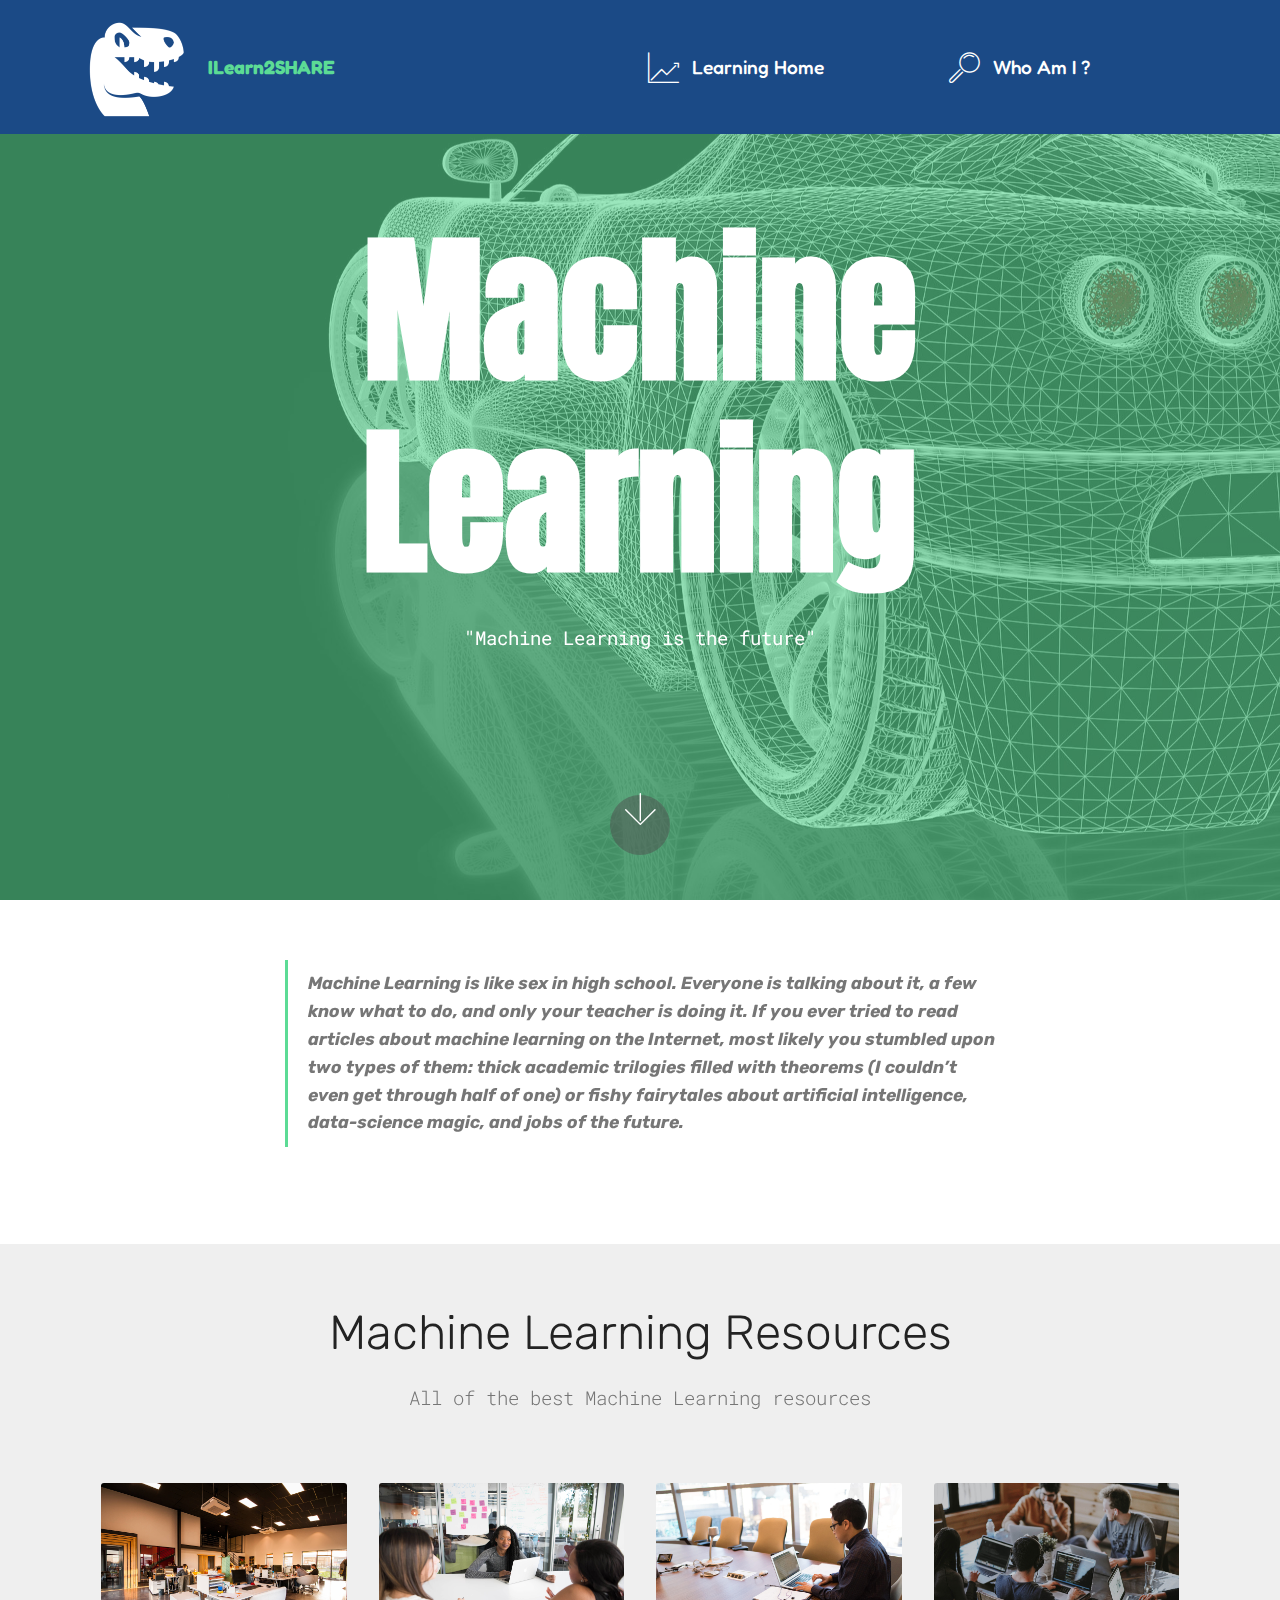
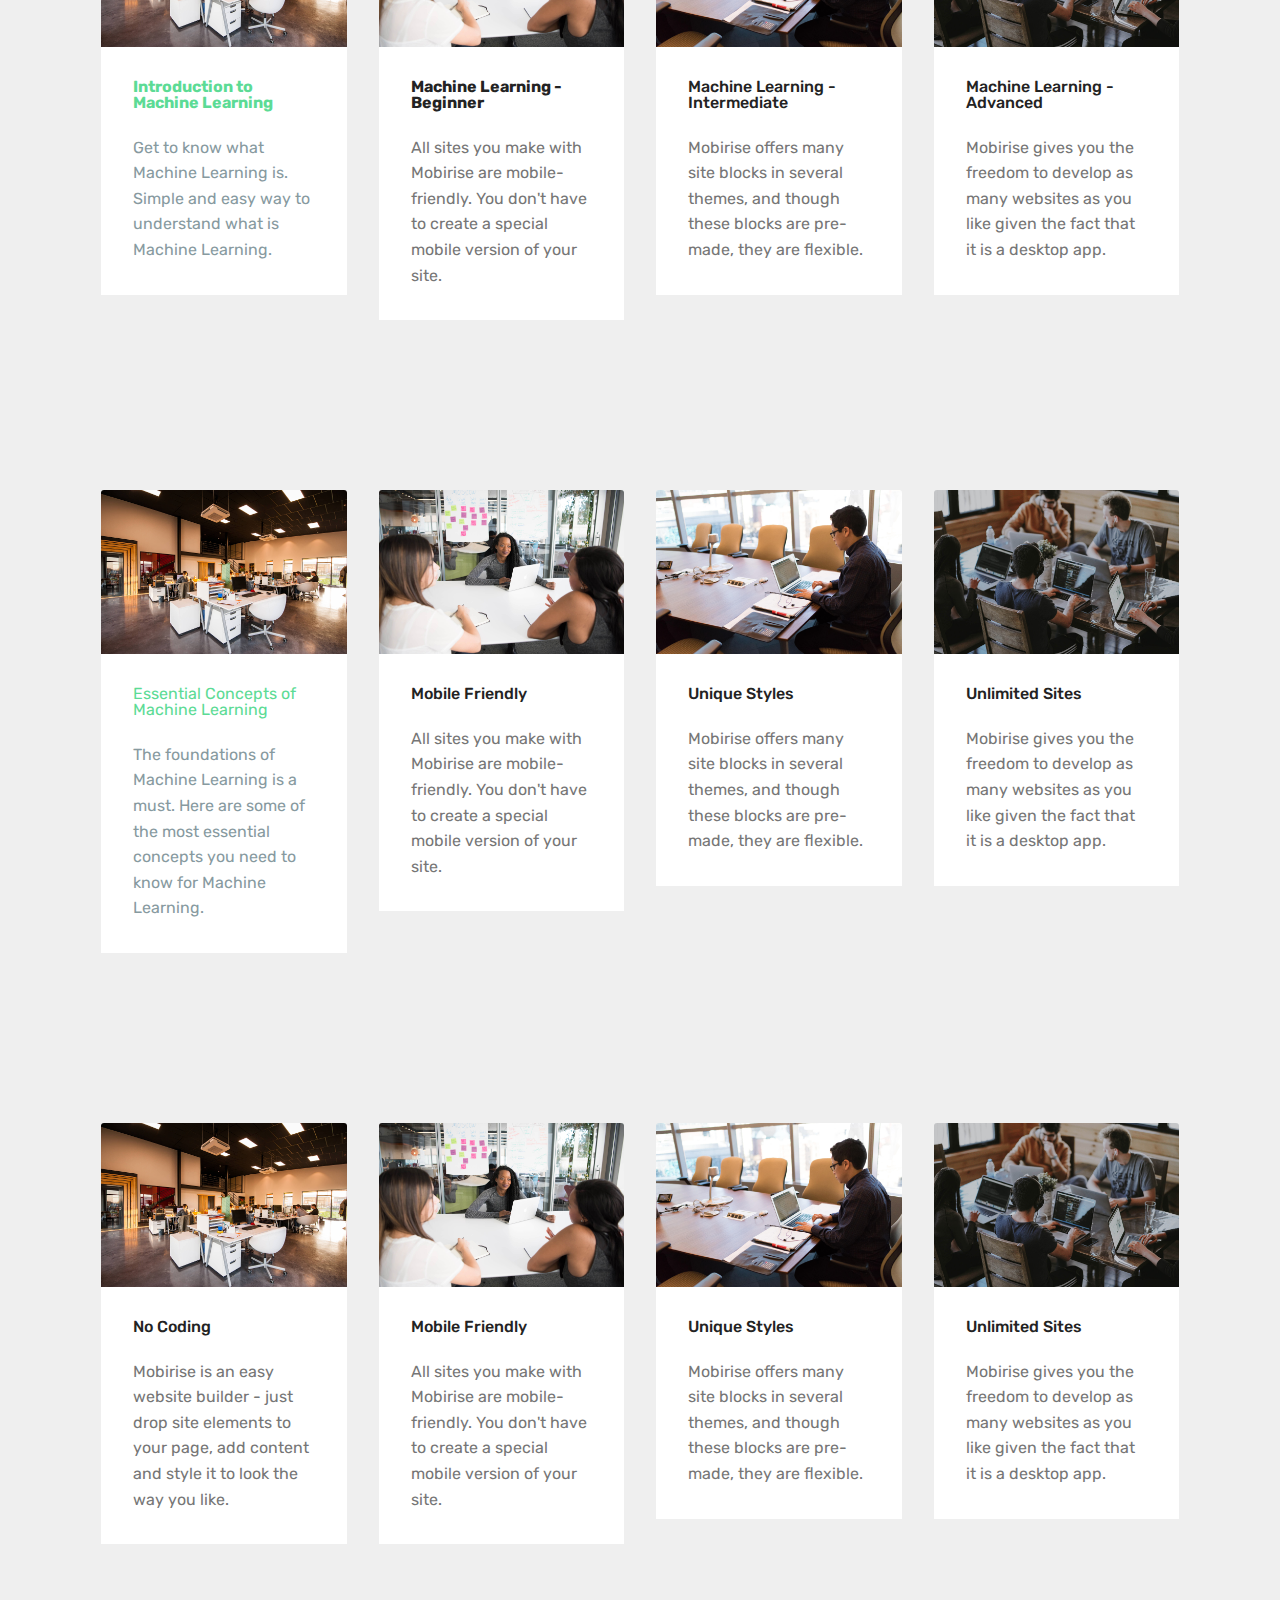
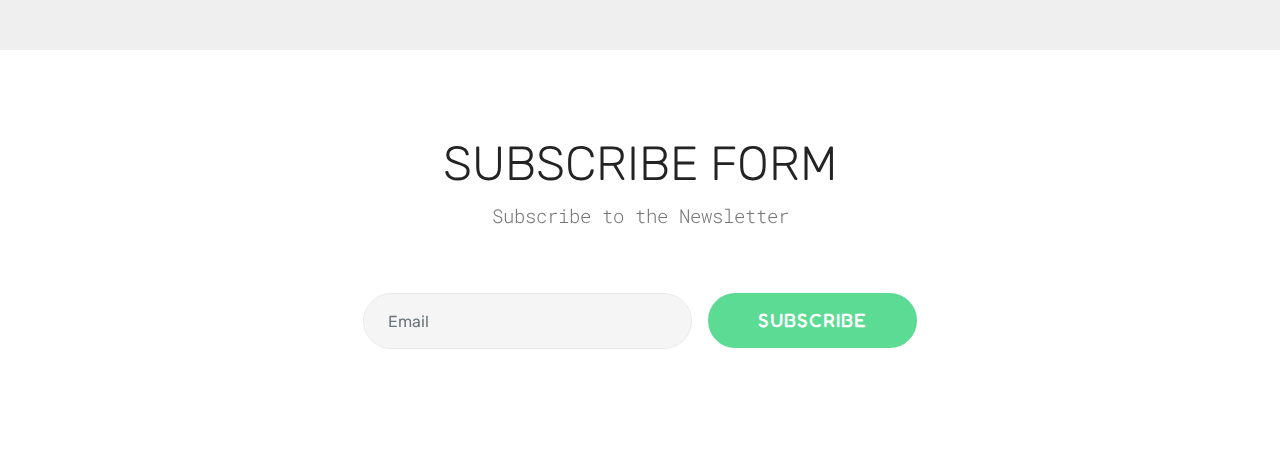
==== page1.html @ e1e3f74f "create github pages" ====
<!DOCTYPE html>
<html  >
<head>
  <!-- Site made with Mobirise Website Builder v4.10.7, https://mobirise.com -->
  <meta charset="UTF-8">
  <meta http-equiv="X-UA-Compatible" content="IE=edge">
  <meta name="generator" content="Mobirise v4.10.7, mobirise.com">
  <meta name="viewport" content="width=device-width, initial-scale=1, minimum-scale=1">
  <link rel="shortcut icon" href="assets/images/icons8-dinosaur-480-236x236.png" type="image/x-icon">
  <meta name="description" content="Site Creator Description">
  
  <title>Machine Learning</title>
  <link rel="stylesheet" href="assets/web/assets/mobirise-icons/mobirise-icons.css">
  <link rel="stylesheet" href="assets/tether/tether.min.css">
  <link rel="stylesheet" href="assets/bootstrap/css/bootstrap.min.css">
  <link rel="stylesheet" href="assets/bootstrap/css/bootstrap-grid.min.css">
  <link rel="stylesheet" href="assets/bootstrap/css/bootstrap-reboot.min.css">
  <link rel="stylesheet" href="assets/dropdown/css/style.css">
  <link rel="stylesheet" href="assets/theme/css/style.css">
  <link rel="stylesheet" href="assets/mobirise/css/mbr-additional.css" type="text/css">
  
  
  
</head>
<body>
  <section class="menu cid-qTkzRZLJNu" once="menu" id="menu1-3">

    

    <nav class="navbar navbar-expand beta-menu navbar-dropdown align-items-center navbar-fixed-top navbar-toggleable-sm">
        <button class="navbar-toggler navbar-toggler-right" type="button" data-toggle="collapse" data-target="#navbarSupportedContent" aria-controls="navbarSupportedContent" aria-expanded="false" aria-label="Toggle navigation">
            <div class="hamburger">
                <span></span>
                <span></span>
                <span></span>
                <span></span>
            </div>
        </button>
        <div class="menu-logo">
            <div class="navbar-brand">
                <span class="navbar-logo">
                    <a href="index.html">
                         <img src="assets/images/icons8-dinosaur-480-236x236.png" alt="Mobirise" title="" style="height: 7.4rem;">
                    </a>
                </span>
                <span class="navbar-caption-wrap"><a class="navbar-caption text-primary display-4" href="index.html">ILearn2SHARE</a></span>
            </div>
        </div>
        <div class="collapse navbar-collapse" id="navbarSupportedContent">
            <ul class="navbar-nav nav-dropdown nav-right" data-app-modern-menu="true"><li class="nav-item">
                    <a class="nav-link link text-white display-4" href="index.html"><span class="mbri-growing-chart mbr-iconfont mbr-iconfont-btn"></span>Learning Home &nbsp; &nbsp; &nbsp; &nbsp; &nbsp; &nbsp; &nbsp; &nbsp; &nbsp; &nbsp;&nbsp;</a>
                </li>
                <li class="nav-item">
                    <a class="nav-link link text-white display-4" href="https://mobirise.com">
                        <span class="mbri-search mbr-iconfont mbr-iconfont-btn"></span>Who Am I ? &nbsp; &nbsp; &nbsp; &nbsp; &nbsp; &nbsp; &nbsp; &nbsp; &nbsp; &nbsp;</a>
                </li></ul>
            
        </div>
    </nav>
</section>

<section class="engine"><a href="https://mobirise.info/e">make a website</a></section><section class="header6 cid-rAfg7QFjCv mbr-fullscreen mbr-parallax-background" id="header6-5">

    

    <div class="mbr-overlay" style="opacity: 0.6; background-color: rgb(92, 219, 149);">
    </div>

    <div class="container">
        <div class="row justify-content-md-center">
            <div class="mbr-white col-md-10">
                <h1 class="mbr-section-title align-center mbr-bold pb-3 mbr-fonts-style display-1">
                    Machine Learning</h1>
                <p class="mbr-text align-center pb-3 mbr-fonts-style display-5">
                    "Machine Learning is the future"
                </p>
                
            </div>
        </div>
    </div>

    <div class="mbr-arrow hidden-sm-down" aria-hidden="true">
        <a href="#next">
            <i class="mbri-down mbr-iconfont"></i>
        </a>
    </div>
</section>

<section class="mbr-section article content1 cid-rAlTdXPksQ" id="content2-1w">

     

    <div class="container">
        <div class="media-container-row">
            <div class="mbr-text col-12 col-md-8 mbr-fonts-style display-7">
                <blockquote><strong>Machine Learning is like sex in high school. Everyone is talking about it, a few know what to do, and only your teacher is doing it. If you ever tried to read articles about machine learning on the Internet, most likely you stumbled upon two types of them: thick academic trilogies filled with theorems (I couldn’t even get through half of one) or fishy fairytales about artificial intelligence, data-science magic, and jobs of the future.</strong></blockquote>
            </div>
        </div>
    </div>
</section>

<section class="features18 popup-btn-cards cid-rAfgHgIRNZ" id="features18-6">

    

    
    <div class="container">
        <h2 class="mbr-section-title pb-3 align-center mbr-fonts-style display-2">Machine Learning Resources</h2>
        <h3 class="mbr-section-subtitle display-5 align-center mbr-fonts-style mbr-light">All of the best Machine Learning resources</h3>
        <div class="media-container-row pt-5 ">
            <div class="card p-3 col-12 col-md-6 col-lg-3">
                <div class="card-wrapper ">
                    <div class="card-img">
                        <div class="mbr-overlay"></div>
                        <div class="mbr-section-btn text-center"><a href="https://vas3k.com/blog/machine_learning/" class="btn btn-primary display-4">Learn More</a></div>
                        <img src="assets/images/background1.jpg" alt="Mobirise">
                    </div>
                    <div class="card-box">
                        <h4 class="card-title mbr-fonts-style display-7"><a href="https://vas3k.com/blog/machine_learning/" target="_blank"><strong>
                            Introduction to Machine Learning</strong></a></h4>
                        <p class="mbr-text mbr-fonts-style align-left display-7"><a href="https://vas3k.com/blog/machine_learning/" target="_blank" class="text-warning">
                            Get to know what Machine Learning is.</a><br><a href="https://vas3k.com/blog/machine_learning/" target="_blank" class="text-warning">Simple and easy way to understand what is Machine Learning.</a></p>
                    </div>
                </div>
            </div>
            <div class="card p-3 col-12 col-md-6 col-lg-3">
                <div class="card-wrapper">
                    <div class="card-img">
                        <div class="mbr-overlay"></div>
                        <div class="mbr-section-btn text-center">
                            <a href="https://mobirise.co" class="btn btn-primary display-4">Learn More</a>
                        </div>
                        <img src="assets/images/background2.jpg" alt="Mobirise">
                    </div>
                    <div class="card-box">
                        <h4 class="card-title mbr-fonts-style display-7"><strong>
                            Machine Learning - Beginner</strong></h4>
                        <p class="mbr-text mbr-fonts-style display-7">
                           All sites you make with Mobirise are mobile-friendly. You don't have to create a special mobile version of your site.
                        </p>
                    </div>
                </div>
            </div>

            <div class="card p-3 col-12 col-md-6 col-lg-3">
                <div class="card-wrapper">
                    <div class="card-img">
                        <div class="mbr-overlay"></div>
                        <div class="mbr-section-btn text-center">
                            <a href="https://mobirise.co" class="btn btn-primary display-4">Learn More</a>
                        </div>
                        <img src="assets/images/background3.jpg" alt="Mobirise">
                    </div>
                    <div class="card-box">
                        <h4 class="card-title mbr-fonts-style display-7">Machine Learning - Intermediate</h4>
                        <p class="mbr-text mbr-fonts-style display-7">
                            Mobirise offers many site blocks in several themes, and though these blocks are pre-made, they are flexible.
                        </p>
                    </div>
                </div>
            </div>

            <div class="card p-3 col-12 col-md-6 col-lg-3">
                <div class="card-wrapper">
                    <div class="card-img">
                        <div class="mbr-overlay"></div>
                        <div class="mbr-section-btn text-center">
                            <a href="https://mobirise.co" class="btn btn-primary display-4">Learn More</a>
                        </div>
                        <img src="assets/images/background4.jpg" alt="Mobirise">
                    </div>
                    <div class="card-box">
                        <h4 class="card-title mbr-fonts-style display-7">Machine Learning - Advanced</h4>
                        <p class="mbr-text mbr-fonts-style display-7">
                           Mobirise gives you the freedom to develop as many websites as you like given the fact that it is a desktop app.
                        </p>
                    </div>
                </div>
            </div>
        </div>
    </div>
</section>

<section class="features18 popup-btn-cards cid-rAg0JonnfB" id="features18-c">

    

    
    <div class="container">
        
        
        <div class="media-container-row pt-5 ">
            <div class="card p-3 col-12 col-md-6 col-lg-3">
                <div class="card-wrapper ">
                    <div class="card-img">
                        <div class="mbr-overlay"></div>
                        <div class="mbr-section-btn text-center"><a href="https://medium.com/@logeshwarravichandran/essential-concepts-of-machine-learning-e785215471e4?sk=96b4a30fad66e7849faa12d3858c860c" class="btn btn-primary display-4">Learn More</a></div>
                        <img src="assets/images/background1.jpg" alt="Mobirise">
                    </div>
                    <div class="card-box">
                        <h4 class="card-title mbr-fonts-style display-7">
                            <a href="https://medium.com/@logeshwarravichandran/essential-concepts-of-machine-learning-e785215471e4?sk=96b4a30fad66e7849faa12d3858c860c">Essential Concepts of Machine Learning</a></h4>
                        <p class="mbr-text mbr-fonts-style align-left display-7"><a href="https://medium.com/@logeshwarravichandran/essential-concepts-of-machine-learning-e785215471e4?sk=96b4a30fad66e7849faa12d3858c860c" class="text-warning">
                            The foundations of Machine Learning is a must. Here are some of the most essential concepts you need to know for Machine Learning.
                        </a></p>
                    </div>
                </div>
            </div>
            <div class="card p-3 col-12 col-md-6 col-lg-3">
                <div class="card-wrapper">
                    <div class="card-img">
                        <div class="mbr-overlay"></div>
                        <div class="mbr-section-btn text-center">
                            <a href="https://mobirise.co" class="btn btn-primary display-4">Learn More</a>
                        </div>
                        <img src="assets/images/background2.jpg" alt="Mobirise">
                    </div>
                    <div class="card-box">
                        <h4 class="card-title mbr-fonts-style display-7">
                            Mobile Friendly
                        </h4>
                        <p class="mbr-text mbr-fonts-style display-7">
                           All sites you make with Mobirise are mobile-friendly. You don't have to create a special mobile version of your site.
                        </p>
                    </div>
                </div>
            </div>

            <div class="card p-3 col-12 col-md-6 col-lg-3">
                <div class="card-wrapper">
                    <div class="card-img">
                        <div class="mbr-overlay"></div>
                        <div class="mbr-section-btn text-center">
                            <a href="https://mobirise.co" class="btn btn-primary display-4">Learn More</a>
                        </div>
                        <img src="assets/images/background3.jpg" alt="Mobirise">
                    </div>
                    <div class="card-box">
                        <h4 class="card-title mbr-fonts-style display-7">
                            Unique Styles
                        </h4>
                        <p class="mbr-text mbr-fonts-style display-7">
                            Mobirise offers many site blocks in several themes, and though these blocks are pre-made, they are flexible.
                        </p>
                    </div>
                </div>
            </div>

            <div class="card p-3 col-12 col-md-6 col-lg-3">
                <div class="card-wrapper">
                    <div class="card-img">
                        <div class="mbr-overlay"></div>
                        <div class="mbr-section-btn text-center">
                            <a href="https://mobirise.co" class="btn btn-primary display-4">Learn More</a>
                        </div>
                        <img src="assets/images/background4.jpg" alt="Mobirise">
                    </div>
                    <div class="card-box">
                        <h4 class="card-title mbr-fonts-style display-7">
                            Unlimited Sites
                        </h4>
                        <p class="mbr-text mbr-fonts-style display-7">
                           Mobirise gives you the freedom to develop as many websites as you like given the fact that it is a desktop app.
                        </p>
                    </div>
                </div>
            </div>
        </div>
    </div>
</section>

<section class="features18 popup-btn-cards cid-rAg1diJ6Dw" id="features18-e">

    

    
    <div class="container">
        
        
        <div class="media-container-row pt-5 ">
            <div class="card p-3 col-12 col-md-6 col-lg-3">
                <div class="card-wrapper ">
                    <div class="card-img">
                        <div class="mbr-overlay"></div>
                        <div class="mbr-section-btn text-center">
                            <a href="https://mobirise.co" class="btn btn-primary display-4">Learn More</a>
                        </div>
                        <img src="assets/images/background1.jpg" alt="Mobirise">
                    </div>
                    <div class="card-box">
                        <h4 class="card-title mbr-fonts-style display-7">
                            No Coding
                        </h4>
                        <p class="mbr-text mbr-fonts-style align-left display-7">
                            Mobirise is an easy website builder - just drop site elements to your page, add content and style it to look the way you like.
                        </p>
                    </div>
                </div>
            </div>
            <div class="card p-3 col-12 col-md-6 col-lg-3">
                <div class="card-wrapper">
                    <div class="card-img">
                        <div class="mbr-overlay"></div>
                        <div class="mbr-section-btn text-center">
                            <a href="https://mobirise.co" class="btn btn-primary display-4">Learn More</a>
                        </div>
                        <img src="assets/images/background2.jpg" alt="Mobirise">
                    </div>
                    <div class="card-box">
                        <h4 class="card-title mbr-fonts-style display-7">
                            Mobile Friendly
                        </h4>
                        <p class="mbr-text mbr-fonts-style display-7">
                           All sites you make with Mobirise are mobile-friendly. You don't have to create a special mobile version of your site.
                        </p>
                    </div>
                </div>
            </div>

            <div class="card p-3 col-12 col-md-6 col-lg-3">
                <div class="card-wrapper">
                    <div class="card-img">
                        <div class="mbr-overlay"></div>
                        <div class="mbr-section-btn text-center">
                            <a href="https://mobirise.co" class="btn btn-primary display-4">Learn More</a>
                        </div>
                        <img src="assets/images/background3.jpg" alt="Mobirise">
                    </div>
                    <div class="card-box">
                        <h4 class="card-title mbr-fonts-style display-7">
                            Unique Styles
                        </h4>
                        <p class="mbr-text mbr-fonts-style display-7">
                            Mobirise offers many site blocks in several themes, and though these blocks are pre-made, they are flexible.
                        </p>
                    </div>
                </div>
            </div>

            <div class="card p-3 col-12 col-md-6 col-lg-3">
                <div class="card-wrapper">
                    <div class="card-img">
                        <div class="mbr-overlay"></div>
                        <div class="mbr-section-btn text-center">
                            <a href="https://mobirise.co" class="btn btn-primary display-4">Learn More</a>
                        </div>
                        <img src="assets/images/background4.jpg" alt="Mobirise">
                    </div>
                    <div class="card-box">
                        <h4 class="card-title mbr-fonts-style display-7">
                            Unlimited Sites
                        </h4>
                        <p class="mbr-text mbr-fonts-style display-7">
                           Mobirise gives you the freedom to develop as many websites as you like given the fact that it is a desktop app.
                        </p>
                    </div>
                </div>
            </div>
        </div>
    </div>
</section>

<section class="mbr-section form3 cid-rAm55zmURr" id="form3-20">

    

    

    <div class="container">
        <div class="row justify-content-center">
            <div class="title col-12 col-lg-8">
                <h2 class="align-center pb-2 mbr-fonts-style display-2">
                    SUBSCRIBE FORM
                </h2>
                <h3 class="mbr-section-subtitle align-center pb-5 mbr-light mbr-fonts-style display-5">
                    Subscribe to the Newsletter
                </h3>
            </div>
        </div>

        <div class="row py-2 justify-content-center">
            <div class="col-12 col-lg-6  col-md-8 " data-form-type="formoid">
                <!---Formbuilder Form--->
                <form action="https://mobirise.com/" method="POST" class="mbr-form form-with-styler" data-form-title="Mobirise Form"><input type="hidden" name="email" data-form-email="true" value="xA5ZlQ/n7lAD1Agd/lFYVo3TBOZGV0BsX+/Z/1U8K4PqrgQz0BtRQqhW7fKsiD/v63FDdevV6RHQ0ThC+rWtcJRur7NSsB75dJnXJVaYlYTtAztmFyMcwLznURLUVuBm">
                    <div class="row">
                        <div hidden="hidden" data-form-alert="" class="alert alert-success col-12">Thanks for filling out the form!</div>
                        <div hidden="hidden" data-form-alert-danger="" class="alert alert-danger col-12">
                        </div>
                    </div>
                    <div class="dragArea row">
                        <div class="form-group col" data-for="email">
                            <input type="email" name="email" placeholder="Email" data-form-field="Email" required="required" class="form-control display-7" id="email-form3-20">
                        </div>
                        <div class="col-auto input-group-btn">
                            <button type="submit" class="btn btn-primary  display-4">SUBSCRIBE</button>
                        </div>
                    </div>
                </form><!---Formbuilder Form--->
            </div>
        </div>
    </div>
</section>


  <script src="assets/web/assets/jquery/jquery.min.js"></script>
  <script src="assets/popper/popper.min.js"></script>
  <script src="assets/tether/tether.min.js"></script>
  <script src="assets/bootstrap/js/bootstrap.min.js"></script>
  <script src="assets/smoothscroll/smooth-scroll.js"></script>
  <script src="assets/dropdown/js/nav-dropdown.js"></script>
  <script src="assets/dropdown/js/navbar-dropdown.js"></script>
  <script src="assets/touchswipe/jquery.touch-swipe.min.js"></script>
  <script src="assets/parallax/jarallax.min.js"></script>
  <script src="assets/mbr-popup-btns/mbr-popup-btns.js"></script>
  <script src="assets/theme/js/script.js"></script>
  <script src="assets/formoid/formoid.min.js"></script>
  
  
</body>
</html>
---- assets/web/assets/mobirise-icons/mobirise-icons.css ----
@font-face {
  font-family: 'MobiriseIcons';
  src:  url('mobirise-icons.eot?spat4u');
  src:  url('mobirise-icons.eot?spat4u#iefix') format('embedded-opentype'),
    url('mobirise-icons.ttf?spat4u') format('truetype'),
    url('mobirise-icons.woff?spat4u') format('woff'),
    url('mobirise-icons.svg?spat4u#MobiriseIcons') format('svg');
  font-weight: normal;
  font-style: normal;
}

[class^="mbri-"], [class*=" mbri-"] {
  /* use !important to prevent issues with browser extensions that change fonts */
  font-family: MobiriseIcons !important;
  speak: none;
  font-style: normal;
  font-weight: normal;
  font-variant: normal;
  text-transform: none;
  line-height: 1;

  /* Better Font Rendering =========== */
  -webkit-font-smoothing: antialiased;
  -moz-osx-font-smoothing: grayscale;
}

.mbri-add-submenu:before {
  content: "\e900";
}
.mbri-alert:before {
  content: "\e901";
}
.mbri-align-center:before {
  content: "\e902";
}
.mbri-align-justify:before {
  content: "\e903";
}
.mbri-align-left:before {
  content: "\e904";
}
.mbri-align-right:before {
  content: "\e905";
}
.mbri-android:before {
  content: "\e906";
}
.mbri-apple:before {
  content: "\e907";
}
.mbri-arrow-down:before {
  content: "\e908";
}
.mbri-arrow-next:before {
  content: "\e909";
}
.mbri-arrow-prev:before {
  content: "\e90a";
}
.mbri-arrow-up:before {
  content: "\e90b";
}
.mbri-bold:before {
  content: "\e90c";
}
.mbri-bookmark:before {
  content: "\e90d";
}
.mbri-bootstrap:before {
  content: "\e90e";
}
.mbri-briefcase:before {
  content: "\e90f";
}
.mbri-browse:before {
  content: "\e910";
}
.mbri-bulleted-list:before {
  content: "\e911";
}
.mbri-calendar:before {
  content: "\e912";
}
.mbri-camera:before {
  content: "\e913";
}
.mbri-cart-add:before {
  content: "\e914";
}
.mbri-cart-full:before {
  content: "\e915";
}
.mbri-cash:before {
  content: "\e916";
}
.mbri-change-style:before {
  content: "\e917";
}
.mbri-chat:before {
  content: "\e918";
}
.mbri-clock:before {
  content: "\e919";
}
.mbri-close:before {
  content: "\e91a";
}
.mbri-cloud:before {
  content: "\e91b";
}
.mbri-code:before {
  content: "\e91c";
}
.mbri-contact-form:before {
  content: "\e91d";
}
.mbri-credit-card:before {
  content: "\e91e";
}
.mbri-cursor-click:before {
  content: "\e91f";
}
.mbri-cust-feedback:before {
  content: "\e920";
}
.mbri-database:before {
  content: "\e921";
}
.mbri-delivery:before {
  content: "\e922";
}
.mbri-desktop:before {
  content: "\e923";
}
.mbri-devices:before {
  content: "\e924";
}
.mbri-down:before {
  content: "\e925";
}
.mbri-download:before {
  content: "\e989";
}
.mbri-drag-n-drop:before {
  content: "\e927";
}
.mbri-drag-n-drop2:before {
  content: "\e928";
}
.mbri-edit:before {
  content: "\e929";
}
.mbri-edit2:before {
  content: "\e92a";
}
.mbri-error:before {
  content: "\e92b";
}
.mbri-extension:before {
  content: "\e92c";
}
.mbri-features:before {
  content: "\e92d";
}
.mbri-file:before {
  content: "\e92e";
}
.mbri-flag:before {
  content: "\e92f";
}
.mbri-folder:before {
  content: "\e930";
}
.mbri-gift:before {
  content: "\e931";
}
.mbri-github:before {
  content: "\e932";
}
.mbri-globe:before {
  content: "\e933";
}
.mbri-globe-2:before {
  content: "\e934";
}
.mbri-growing-chart:before {
  content: "\e935";
}
.mbri-hearth:before {
  content: "\e936";
}
.mbri-help:before {
  content: "\e937";
}
.mbri-home:before {
  content: "\e938";
}
.mbri-hot-cup:before {
  content: "\e939";
}
.mbri-idea:before {
  content: "\e93a";
}
.mbri-image-gallery:before {
  content: "\e93b";
}
.mbri-image-slider:before {
  content: "\e93c";
}
.mbri-info:before {
  content: "\e93d";
}
.mbri-italic:before {
  content: "\e93e";
}
.mbri-key:before {
  content: "\e93f";
}
.mbri-laptop:before {
  content: "\e940";
}
.mbri-layers:before {
  content: "\e941";
}
.mbri-left-right:before {
  content: "\e942";
}
.mbri-left:before {
  content: "\e943";
}
.mbri-letter:before {
  content: "\e944";
}
.mbri-like:before {
  content: "\e945";
}
.mbri-link:before {
  content: "\e946";
}
.mbri-lock:before {
  content: "\e947";
}
.mbri-login:before {
  content: "\e948";
}
.mbri-logout:before {
  content: "\e949";
}
.mbri-magic-stick:before {
  content: "\e94a";
}
.mbri-map-pin:before {
  content: "\e94b";
}
.mbri-menu:before {
  content: "\e94c";
}
.mbri-mobile:before {
  content: "\e94d";
}
.mbri-mobile2:before {
  content: "\e94e";
}
.mbri-mobirise:before {
  content: "\e94f";
}
.mbri-more-horizontal:before {
  content: "\e950";
}
.mbri-more-vertical:before {
  content: "\e951";
}
.mbri-music:before {
  content: "\e952";
}
.mbri-new-file:before {
  content: "\e953";
}
.mbri-numbered-list:before {
  content: "\e954";
}
.mbri-opened-folder:before {
  content: "\e955";
}
.mbri-pages:before {
  content: "\e956";
}
.mbri-paper-plane:before {
  content: "\e957";
}
.mbri-paperclip:before {
  content: "\e958";
}
.mbri-photo:before {
  content: "\e959";
}
.mbri-photos:before {
  content: "\e95a";
}
.mbri-pin:before {
  content: "\e95b";
}
.mbri-play:before {
  content: "\e95c";
}
.mbri-plus:before {
  content: "\e95d";
}
.mbri-preview:before {
  content: "\e95e";
}
.mbri-print:before {
  content: "\e95f";
}
.mbri-protect:before {
  content: "\e960";
}
.mbri-question:before {
  content: "\e961";
}
.mbri-quote-left:before {
  content: "\e962";
}
.mbri-quote-right:before {
  content: "\e963";
}
.mbri-refresh:before {
  content: "\e964";
}
.mbri-responsive:before {
  content: "\e965";
}
.mbri-right:before {
  content: "\e966";
}
.mbri-rocket:before {
  content: "\e967";
}
.mbri-sad-face:before {
  content: "\e968";
}
.mbri-sale:before {
  content: "\e969";
}
.mbri-save:before {
  content: "\e96a";
}
.mbri-search:before {
  content: "\e96b";
}
.mbri-setting:before {
  content: "\e96c";
}
.mbri-setting2:before {
  content: "\e96d";
}
.mbri-setting3:before {
  content: "\e96e";
}
.mbri-share:before {
  content: "\e96f";
}
.mbri-shopping-bag:before {
  content: "\e970";
}
.mbri-shopping-basket:before {
  content: "\e971";
}
.mbri-shopping-cart:before {
  content: "\e972";
}
.mbri-sites:before {
  content: "\e973";
}
.mbri-smile-face:before {
  content: "\e974";
}
.mbri-speed:before {
  content: "\e975";
}
.mbri-star:before {
  content: "\e976";
}
.mbri-success:before {
  content: "\e977";
}
.mbri-sun:before {
  content: "\e978";
}
.mbri-sun2:before {
  content: "\e979";
}
.mbri-tablet:before {
  content: "\e97a";
}
.mbri-tablet-vertical:before {
  content: "\e97b";
}
.mbri-target:before {
  content: "\e97c";
}
.mbri-timer:before {
  content: "\e97d";
}
.mbri-to-ftp:before {
  content: "\e97e";
}
.mbri-to-local-drive:before {
  content: "\e97f";
}
.mbri-touch-swipe:before {
  content: "\e980";
}
.mbri-touch:before {
  content: "\e981";
}
.mbri-trash:before {
  content: "\e982";
}
.mbri-underline:before {
  content: "\e983";
}
.mbri-unlink:before {
  content: "\e984";
}
.mbri-unlock:before {
  content: "\e985";
}
.mbri-up-down:before {
  content: "\e986";
}
.mbri-up:before {
  content: "\e987";
}
.mbri-update:before {
  content: "\e988";
}
.mbri-upload:before {
 content: "\e926"; 
}
.mbri-user:before {
  content: "\e98a";
}
.mbri-user2:before {
  content: "\e98b";
}
.mbri-users:before {
  content: "\e98c";
}
.mbri-video:before {
  content: "\e98d";
}
.mbri-video-play:before {
  content: "\e98e";
}
.mbri-watch:before {
  content: "\e98f";
}
.mbri-website-theme:before {
  content: "\e990";
}
.mbri-wifi:before {
  content: "\e991";
}
.mbri-windows:before {
  content: "\e992";
}
.mbri-zoom-out:before {
  content: "\e993";
}
.mbri-redo:before {
  content: "\e994";
}
.mbri-undo:before {
  content: "\e995";
}
---- assets/dropdown/css/style.css ----
.navbar-dropdown {
  left: 0;
  padding: 0;
  position: absolute;
  right: 0;
  top: 0;
  transition: all 0.45s ease;
  z-index: 1030;
  background: #282828; }
  .navbar-dropdown .navbar-logo {
    margin-right: 0.8rem;
    transition: margin 0.3s ease-in-out;
    vertical-align: middle; }
    .navbar-dropdown .navbar-logo img {
      height: 3.125rem;
      transition: all 0.3s ease-in-out; }
    .navbar-dropdown .navbar-logo.mbr-iconfont {
      font-size: 3.125rem;
      line-height: 3.125rem; }
  .navbar-dropdown .navbar-caption {
    font-weight: 700;
    white-space: normal;
    vertical-align: -4px;
    line-height: 3.125rem !important; }
    .navbar-dropdown .navbar-caption, .navbar-dropdown .navbar-caption:hover {
      color: inherit;
      text-decoration: none; }
  .navbar-dropdown .mbr-iconfont + .navbar-caption {
    vertical-align: -1px; }
  .navbar-dropdown.navbar-fixed-top {
    position: fixed; }
  .navbar-dropdown .navbar-brand span {
    vertical-align: -4px; }
  .navbar-dropdown.bg-color.transparent {
    background: none; }
  .navbar-dropdown.navbar-short .navbar-brand {
    padding: 0.625rem 0; }
    .navbar-dropdown.navbar-short .navbar-brand span {
      vertical-align: -1px; }
  .navbar-dropdown.navbar-short .navbar-caption {
    line-height: 2.375rem !important;
    vertical-align: -2px; }
  .navbar-dropdown.navbar-short .navbar-logo {
    margin-right: 0.5rem; }
    .navbar-dropdown.navbar-short .navbar-logo img {
      height: 2.375rem; }
    .navbar-dropdown.navbar-short .navbar-logo.mbr-iconfont {
      font-size: 2.375rem;
      line-height: 2.375rem; }
  .navbar-dropdown.navbar-short .mbr-table-cell {
    height: 3.625rem; }
  .navbar-dropdown .navbar-close {
    left: 0.6875rem;
    position: fixed;
    top: 0.75rem;
    z-index: 1000; }
  .navbar-dropdown .hamburger-icon {
    content: "";
    display: inline-block;
    vertical-align: middle;
    width: 16px;
    -webkit-box-shadow: 0 -6px 0 1px #282828,0 0 0 1px #282828,0 6px 0 1px #282828;
    -moz-box-shadow: 0 -6px 0 1px #282828,0 0 0 1px #282828,0 6px 0 1px #282828;
    box-shadow: 0 -6px 0 1px #282828,0 0 0 1px #282828,0 6px 0 1px #282828; }

.dropdown-menu .dropdown-toggle[data-toggle="dropdown-submenu"]::after {
  border-bottom: 0.35em solid transparent;
  border-left: 0.35em solid;
  border-right: 0;
  border-top: 0.35em solid transparent;
  margin-left: 0.3rem; }

.dropdown-menu .dropdown-item:focus {
  outline: 0; }

.nav-dropdown {
  font-size: 0.75rem;
  font-weight: 500;
  height: auto !important; }
  .nav-dropdown .nav-btn {
    padding-left: 1rem; }
  .nav-dropdown .link {
    margin: .667em 1.667em;
    font-weight: 500;
    padding: 0;
    transition: color .2s ease-in-out; }
    .nav-dropdown .link.dropdown-toggle {
      margin-right: 2.583em; }
      .nav-dropdown .link.dropdown-toggle::after {
        margin-left: .25rem;
        border-top: 0.35em solid;
        border-right: 0.35em solid transparent;
        border-left: 0.35em solid transparent;
        border-bottom: 0; }
      .nav-dropdown .link.dropdown-toggle[aria-expanded="true"] {
        margin: 0;
        padding: 0.667em 3.263em  0.667em 1.667em; }
  .nav-dropdown .link::after,
  .nav-dropdown .dropdown-item::after {
    color: inherit; }
  .nav-dropdown .btn {
    font-size: 0.75rem;
    font-weight: 700;
    letter-spacing: 0;
    margin-bottom: 0;
    padding-left: 1.25rem;
    padding-right: 1.25rem; }
  .nav-dropdown .dropdown-menu {
    border-radius: 0;
    border: 0;
    left: 0;
    margin: 0;
    padding-bottom: 1.25rem;
    padding-top: 1.25rem;
    position: relative; }
  .nav-dropdown .dropdown-submenu {
    margin-left: 0.125rem;
    top: 0; }
  .nav-dropdown .dropdown-item {
    font-weight: 500;
    line-height: 2;
    padding: 0.3846em 4.615em 0.3846em 1.5385em;
    position: relative;
    transition: color .2s ease-in-out, background-color .2s ease-in-out; }
    .nav-dropdown .dropdown-item::after {
      margin-top: -0.3077em;
      position: absolute;
      right: 1.1538em;
      top: 50%; }
    .nav-dropdown .dropdown-item:focus, .nav-dropdown .dropdown-item:hover {
      background: none; }

@media (max-width: 767px) {
  .nav-dropdown.navbar-toggleable-sm {
    bottom: 0;
    display: none;
    left: 0;
    overflow-x: hidden;
    position: fixed;
    top: 0;
    transform: translateX(-100%);
    -ms-transform: translateX(-100%);
    -webkit-transform: translateX(-100%);
    width: 18.75rem;
    z-index: 999; } }
.nav-dropdown.navbar-toggleable-xl {
  bottom: 0;
  display: none;
  left: 0;
  overflow-x: hidden;
  position: fixed;
  top: 0;
  transform: translateX(-100%);
  -ms-transform: translateX(-100%);
  -webkit-transform: translateX(-100%);
  width: 18.75rem;
  z-index: 999; }

.nav-dropdown-sm {
  display: block !important;
  overflow-x: hidden;
  overflow: auto;
  padding-top: 3.875rem; }
  .nav-dropdown-sm::after {
    content: "";
    display: block;
    height: 3rem;
    width: 100%; }
  .nav-dropdown-sm.collapse.in ~ .navbar-close {
    display: block !important; }
  .nav-dropdown-sm.collapsing, .nav-dropdown-sm.collapse.in {
    transform: translateX(0);
    -ms-transform: translateX(0);
    -webkit-transform: translateX(0);
    transition: all 0.25s ease-out;
    -webkit-transition: all 0.25s ease-out;
    background: #282828; }
  .nav-dropdown-sm.collapsing[aria-expanded="false"] {
    transform: translateX(-100%);
    -ms-transform: translateX(-100%);
    -webkit-transform: translateX(-100%); }
  .nav-dropdown-sm .nav-item {
    display: block;
    margin-left: 0 !important;
    padding-left: 0; }
  .nav-dropdown-sm .link,
  .nav-dropdown-sm .dropdown-item {
    border-top: 1px dotted rgba(255, 255, 255, 0.1);
    font-size: 0.8125rem;
    line-height: 1.6;
    margin: 0 !important;
    padding: 0.875rem 2.4rem 0.875rem 1.5625rem !important;
    position: relative;
    white-space: normal; }
    .nav-dropdown-sm .link:focus, .nav-dropdown-sm .link:hover,
    .nav-dropdown-sm .dropdown-item:focus,
    .nav-dropdown-sm .dropdown-item:hover {
      background: rgba(0, 0, 0, 0.2) !important;
      color: #c0a375; }
  .nav-dropdown-sm .nav-btn {
    position: relative;
    padding: 1.5625rem 1.5625rem 0 1.5625rem; }
    .nav-dropdown-sm .nav-btn::before {
      border-top: 1px dotted rgba(255, 255, 255, 0.1);
      content: "";
      left: 0;
      position: absolute;
      top: 0;
      width: 100%; }
    .nav-dropdown-sm .nav-btn + .nav-btn {
      padding-top: 0.625rem; }
      .nav-dropdown-sm .nav-btn + .nav-btn::before {
        display: none; }
  .nav-dropdown-sm .btn {
    padding: 0.625rem 0; }
  .nav-dropdown-sm .dropdown-toggle[data-toggle="dropdown-submenu"]::after {
    margin-left: .25rem;
    border-top: 0.35em solid;
    border-right: 0.35em solid transparent;
    border-left: 0.35em solid transparent;
    border-bottom: 0; }
  .nav-dropdown-sm .dropdown-toggle[data-toggle="dropdown-submenu"][aria-expanded="true"]::after {
    border-top: 0;
    border-right: 0.35em solid transparent;
    border-left: 0.35em solid transparent;
    border-bottom: 0.35em solid; }
  .nav-dropdown-sm .dropdown-menu {
    margin: 0;
    padding: 0;
    position: relative;
    top: 0;
    left: 0;
    width: 100%;
    border: 0;
    float: none;
    border-radius: 0;
    background: none; }
  .nav-dropdown-sm .dropdown-submenu {
    left: 100%;
    margin-left: 0.125rem;
    margin-top: -1.25rem;
    top: 0; }

.navbar-toggleable-sm .nav-dropdown .dropdown-menu {
  position: absolute; }

.navbar-toggleable-sm .nav-dropdown .dropdown-submenu {
  left: 100%;
  margin-left: 0.125rem;
  margin-top: -1.25rem;
  top: 0; }

.navbar-toggleable-sm.opened .nav-dropdown .dropdown-menu {
  position: relative; }

.navbar-toggleable-sm.opened .nav-dropdown .dropdown-submenu {
  left: 0;
  margin-left: 00rem;
  margin-top: 0rem;
  top: 0; }

.is-builder .nav-dropdown.collapsing {
  transition: none !important; }

/*# sourceMappingURL=style.css.map */
---- assets/theme/css/style.css ----
/*!
 * Mobirise v4 theme (https://mobirise.com/)
 * Copyright 2017 Mobirise
 */
section {
  background-color: #eeeeee;
}

section,
.container,
.container-fluid {
  position: relative;
  word-wrap: break-word;
}

a.mbr-iconfont:hover {
  text-decoration: none;
}

.article .lead p, .article .lead ul, .article .lead ol, .article .lead pre, .article .lead blockquote {
  margin-bottom: 0;
}

a {
  font-style: normal;
  font-weight: 400;
  cursor: pointer;
}

a, a:hover {
  text-decoration: none;
}

figure {
  margin-bottom: 0;
}

body {
  color: #232323;
}

h1, h2, h3, h4, h5, h6,
.h1, .h2, .h3, .h4, .h5, .h6,
.display-1, .display-2, .display-3, .display-4 {
  line-height: 1;
  word-break: break-word;
  word-wrap: break-word;
}

b, strong {
  font-weight: bold;
}

blockquote {
  padding: 10px 0 10px 20px;
  position: relative;
  border-left: 2px solid;
  border-color: #ff3366;
}

input:-webkit-autofill, input:-webkit-autofill:hover, input:-webkit-autofill:focus, input:-webkit-autofill:active {
  transition-delay: 9999s;
  transition-property: background-color, color;
}

textarea[type="hidden"] {
  display: none;
}

body {
  position: relative;
}

section {
  background-position: 50% 50%;
  background-repeat: no-repeat;
  background-size: cover;
}

section .mbr-background-video,
section .mbr-background-video-preview {
  position: absolute;
  bottom: 0;
  left: 0;
  right: 0;
  top: 0;
}

.hidden {
  visibility: hidden;
}

.mbr-z-index20 {
  z-index: 20;
}

/*! Base colors */
.mbr-white {
  color: #ffffff;
}

.mbr-black {
  color: #000000;
}

.mbr-bg-white {
  background-color: #ffffff;
}

.mbr-bg-black {
  background-color: #000000;
}

/*! Text-aligns */
.align-left {
  text-align: left;
}

.align-center {
  text-align: center;
}

.align-right {
  text-align: right;
}

@media (max-width: 767px) {
  .align-left, .align-center, .align-right, .mbr-section-btn, .mbr-section-title {
    text-align: center;
  }
}

/*! Font-weight  */
.mbr-light {
  font-weight: 300;
}

.mbr-regular {
  font-weight: 400;
}

.mbr-semibold {
  font-weight: 500;
}

.mbr-bold {
  font-weight: 700;
}

/*! Media  */
.media-size-item {
  -webkit-flex: 1 1 auto;
  -moz-flex: 1 1 auto;
  -ms-flex: 1 1 auto;
  -o-flex: 1 1 auto;
  flex: 1 1 auto;
}

.media-content {
  -webkit-flex-basis: 100%;
  flex-basis: 100%;
}

.media-container-row {
  display: -ms-flexbox;
  display: -webkit-flex;
  display: flex;
  -webkit-flex-direction: row;
  -ms-flex-direction: row;
  flex-direction: row;
  -webkit-flex-wrap: wrap;
  -ms-flex-wrap: wrap;
  flex-wrap: wrap;
  -webkit-justify-content: center;
  -ms-flex-pack: center;
  justify-content: center;
  -webkit-align-content: center;
  -ms-flex-line-pack: center;
  align-content: center;
  -webkit-align-items: start;
  -ms-flex-align: start;
  align-items: start;
}

.media-container-row .media-size-item {
  width: 400px;
}

.media-container-column {
  display: -ms-flexbox;
  display: -webkit-flex;
  display: flex;
  -webkit-flex-direction: column;
  -ms-flex-direction: column;
  flex-direction: column;
  -webkit-flex-wrap: wrap;
  -ms-flex-wrap: wrap;
  flex-wrap: wrap;
  -webkit-justify-content: center;
  -ms-flex-pack: center;
  justify-content: center;
  -webkit-align-content: center;
  -ms-flex-line-pack: center;
  align-content: center;
  -webkit-align-items: stretch;
  -ms-flex-align: stretch;
  align-items: stretch;
}

.media-container-column > * {
  width: 100%;
}

@media (min-width: 992px) {
  .media-container-row {
    -webkit-flex-wrap: nowrap;
    -ms-flex-wrap: nowrap;
    flex-wrap: nowrap;
  }
}

figure {
  overflow: hidden;
}

figure[mbr-media-size] {
  transition: width 0.1s;
}

.mbr-figure img, .mbr-figure iframe {
  display: block;
  width: 100%;
}

.card {
  background-color: transparent;
  border: none;
}

.card-box {
  width: 100%;
}

.card-img {
  text-align: center;
  flex-shrink: 0;
  -webkit-flex-shrink: 0;
}

.media {
  max-width: 100%;
  margin: 0 auto;
}

.mbr-figure {
  -ms-flex-item-align: center;
  -ms-grid-row-align: center;
  -webkit-align-self: center;
  align-self: center;
}

.media-container > div {
  max-width: 100%;
}

.mbr-figure img, .card-img img {
  width: 100%;
}

@media (max-width: 991px) {
  .media-size-item {
    width: auto !important;
  }
  .media {
    width: auto;
  }
  .mbr-figure {
    width: 100% !important;
  }
}

/*! Buttons */
.mbr-section-btn {
  margin-left: -.25rem;
  margin-right: -.25rem;
  font-size: 0;
}

nav .mbr-section-btn {
  margin-left: 0rem;
  margin-right: 0rem;
}

/*! Btn icon margin */
.btn .mbr-iconfont, .btn.btn-sm .mbr-iconfont {
  cursor: pointer;
  margin-right: 0.5rem;
}

.btn.btn-md .mbr-iconfont, .btn.btn-md .mbr-iconfont {
  margin-right: 0.8rem;
}

.mbr-regular {
  font-weight: 400;
}

.mbr-semibold {
  font-weight: 500;
}

.mbr-bold {
  font-weight: 700;
}

[type="submit"] {
  -webkit-appearance: none;
}

/*! Full-screen */
.mbr-fullscreen .mbr-overlay {
  min-height: 100vh;
}

.mbr-fullscreen {
  display: flex;
  display: -webkit-flex;
  display: -moz-flex;
  display: -ms-flex;
  display: -o-flex;
  align-items: center;
  -webkit-align-items: center;
  min-height: 100vh;
  padding-top: 3rem;
  padding-bottom: 3rem;
}

/*! Map */
.map {
  height: 25rem;
  position: relative;
}

.map iframe {
  width: 100%;
  height: 100%;
}

/* Form */
.form-asterisk {
  font-family: initial;
  position: absolute;
  top: -2px;
  font-weight: normal;
}

/*! Scroll to top arrow */
.mbr-arrow-up {
  bottom: 25px;
  right: 90px;
  position: fixed;
  text-align: right;
  z-index: 5000;
  color: #ffffff;
  font-size: 32px;
  transform: rotate(180deg);
  -webkit-transform: rotate(180deg);
}

.mbr-arrow-up a {
  background: rgba(0, 0, 0, 0.2);
  border-radius: 3px;
  color: #fff;
  display: inline-block;
  height: 60px;
  width: 60px;
  outline-style: none !important;
  position: relative;
  text-decoration: none;
  transition: all .3s ease-in-out;
  cursor: pointer;
  text-align: center;
}

.mbr-arrow-up a:hover {
  background-color: rgba(0, 0, 0, 0.4);
}

.mbr-arrow-up a i {
  line-height: 60px;
}

.mbr-arrow-up-icon {
  display: block;
  color: #fff;
}

.mbr-arrow-up-icon::before {
  content: "\203a";
  display: inline-block;
  font-family: serif;
  font-size: 32px;
  line-height: 1;
  font-style: normal;
  position: relative;
  top: 6px;
  left: -4px;
  -webkit-transform: rotate(-90deg);
  transform: rotate(-90deg);
}

/*! Arrow Down */
.mbr-arrow {
  position: absolute;
  bottom: 45px;
  left: 50%;
  width: 60px;
  height: 60px;
  cursor: pointer;
  background-color: rgba(80, 80, 80, 0.5);
  border-radius: 50%;
  -webkit-transform: translateX(-50%);
  transform: translateX(-50%);
}

.mbr-arrow > a {
  display: inline-block;
  text-decoration: none;
  outline-style: none;
  -webkit-animation: arrowdown 1.7s ease-in-out infinite;
  animation: arrowdown 1.7s ease-in-out infinite;
}

.mbr-arrow > a > i {
  position: absolute;
  top: -2px;
  left: 15px;
  font-size: 2rem;
}

@keyframes arrowdown {
  0% {
    transform: translateY(0px);
    -webkit-transform: translateY(0px);
  }
  50% {
    transform: translateY(-5px);
    -webkit-transform: translateY(-5px);
  }
  100% {
    transform: translateY(0px);
    -webkit-transform: translateY(0px);
  }
}

@-webkit-keyframes arrowdown {
  0% {
    transform: translateY(0px);
    -webkit-transform: translateY(0px);
  }
  50% {
    transform: translateY(-5px);
    -webkit-transform: translateY(-5px);
  }
  100% {
    transform: translateY(0px);
    -webkit-transform: translateY(0px);
  }
}

@media (max-width: 500px) {
  .mbr-arrow-up {
    left: 50%;
    right: auto;
    transform: translateX(-50%) rotate(180deg);
    -webkit-transform: translateX(-50%) rotate(180deg);
  }
}

/*Gradients animation*/
@keyframes gradient-animation {
  from {
    background-position: 0% 100%;
    animation-timing-function: ease-in-out;
  }
  to {
    background-position: 100% 0%;
    animation-timing-function: ease-in-out;
  }
}

@-webkit-keyframes gradient-animation {
  from {
    background-position: 0% 100%;
    animation-timing-function: ease-in-out;
  }
  to {
    background-position: 100% 0%;
    animation-timing-function: ease-in-out;
  }
}

.bg-gradient {
  background-size: 200% 200%;
  animation: gradient-animation 5s infinite alternate;
  -webkit-animation: gradient-animation 5s infinite alternate;
}

.menu .navbar-brand {
  display: -webkit-flex;
}

.menu .navbar-brand span {
  display: flex;
  display: -webkit-flex;
}

.menu .navbar-brand .navbar-caption-wrap {
  display: -webkit-flex;
}

.menu .navbar-brand .navbar-logo img {
  display: -webkit-flex;
}

@media (min-width: 768px) and (max-width: 1023px) {
  .menu .navbar-toggleable-sm .navbar-nav {
    display: -webkit-box;
    display: -webkit-flex;
    display: -ms-flexbox;
  }
}

@media (max-width: 1023px) {
  .menu .navbar-collapse {
    max-height: 93.5vh;
  }
  .menu .navbar-collapse.show {
    overflow: auto;
  }
}

@media (min-width: 1024px) {
  .menu .navbar-nav.nav-dropdown {
    display: -webkit-flex;
  }
  .menu .navbar-toggleable-sm .navbar-collapse {
    display: -webkit-flex !important;
  }
  .menu .collapsed .navbar-collapse {
    max-height: 93.5vh;
  }
  .menu .collapsed .navbar-collapse.show {
    overflow: auto;
  }
}

@media (max-width: 767px) {
  .menu .navbar-collapse {
    max-height: 80vh;
  }
}

.navbar {
  display: -webkit-flex;
  -webkit-flex-wrap: wrap;
  -webkit-align-items: center;
  -webkit-justify-content: space-between;
}

.navbar-collapse {
  -webkit-flex-basis: 100%;
  -webkit-flex-grow: 1;
  -webkit-align-items: center;
}

.nav-dropdown .link {
  padding: .667em 1.667em !important;
  margin: 0 !important;
}

.nav {
  display: -webkit-flex;
  -webkit-flex-wrap: wrap;
}

.row {
  display: -webkit-flex;
  -webkit-flex-wrap: wrap;
}

.justify-content-center {
  -webkit-justify-content: center;
}

.form-inline {
  display: -webkit-flex;
  -webkit-flex-flow: row wrap;
  -webkit-align-items: center;
}

.card-wrapper {
  -webkit-flex: 1;
}

.carousel-control {
  z-index: 10;
  display: -webkit-flex;
  -webkit-align-items: center;
  -webkit-justify-content: center;
}

.carousel-controls {
  display: -webkit-flex;
}

.media {
  display: -webkit-flex;
}

.form-group:focus {
  outline: none;
}

.jq-selectbox__select {
  padding: 1.07em .5em;
  position: absolute;
  top: 0;
  left: 0;
  width: 100%;
}

.jq-selectbox__dropdown {
  position: absolute;
  top: 100% !important;
  left: 0 !important;
  width: 100% !important;
}

.jq-selectbox__trigger-arrow {
  transform: translateY(-50%);
}

.jq-selectbox li {
  padding: 1.07em .5em;
}

input[type="range"] {
  padding-left: 0 !important;
  padding-right: 0 !important;
}

.modal-dialog, .modal-content {
  height: 100%;
}

.modal-dialog .carousel-inner {
  height: 100%;
  height: -webkit-fill-available;
  height: fill-available;
}

.carousel-item {
  text-align: center;
}

.carousel-item img {
  margin: auto;
}
.engine {
	position: absolute;
	text-indent: -2400px;
	text-align: center;
	padding: 0;
	top: 0;
	left: -2400px;
}
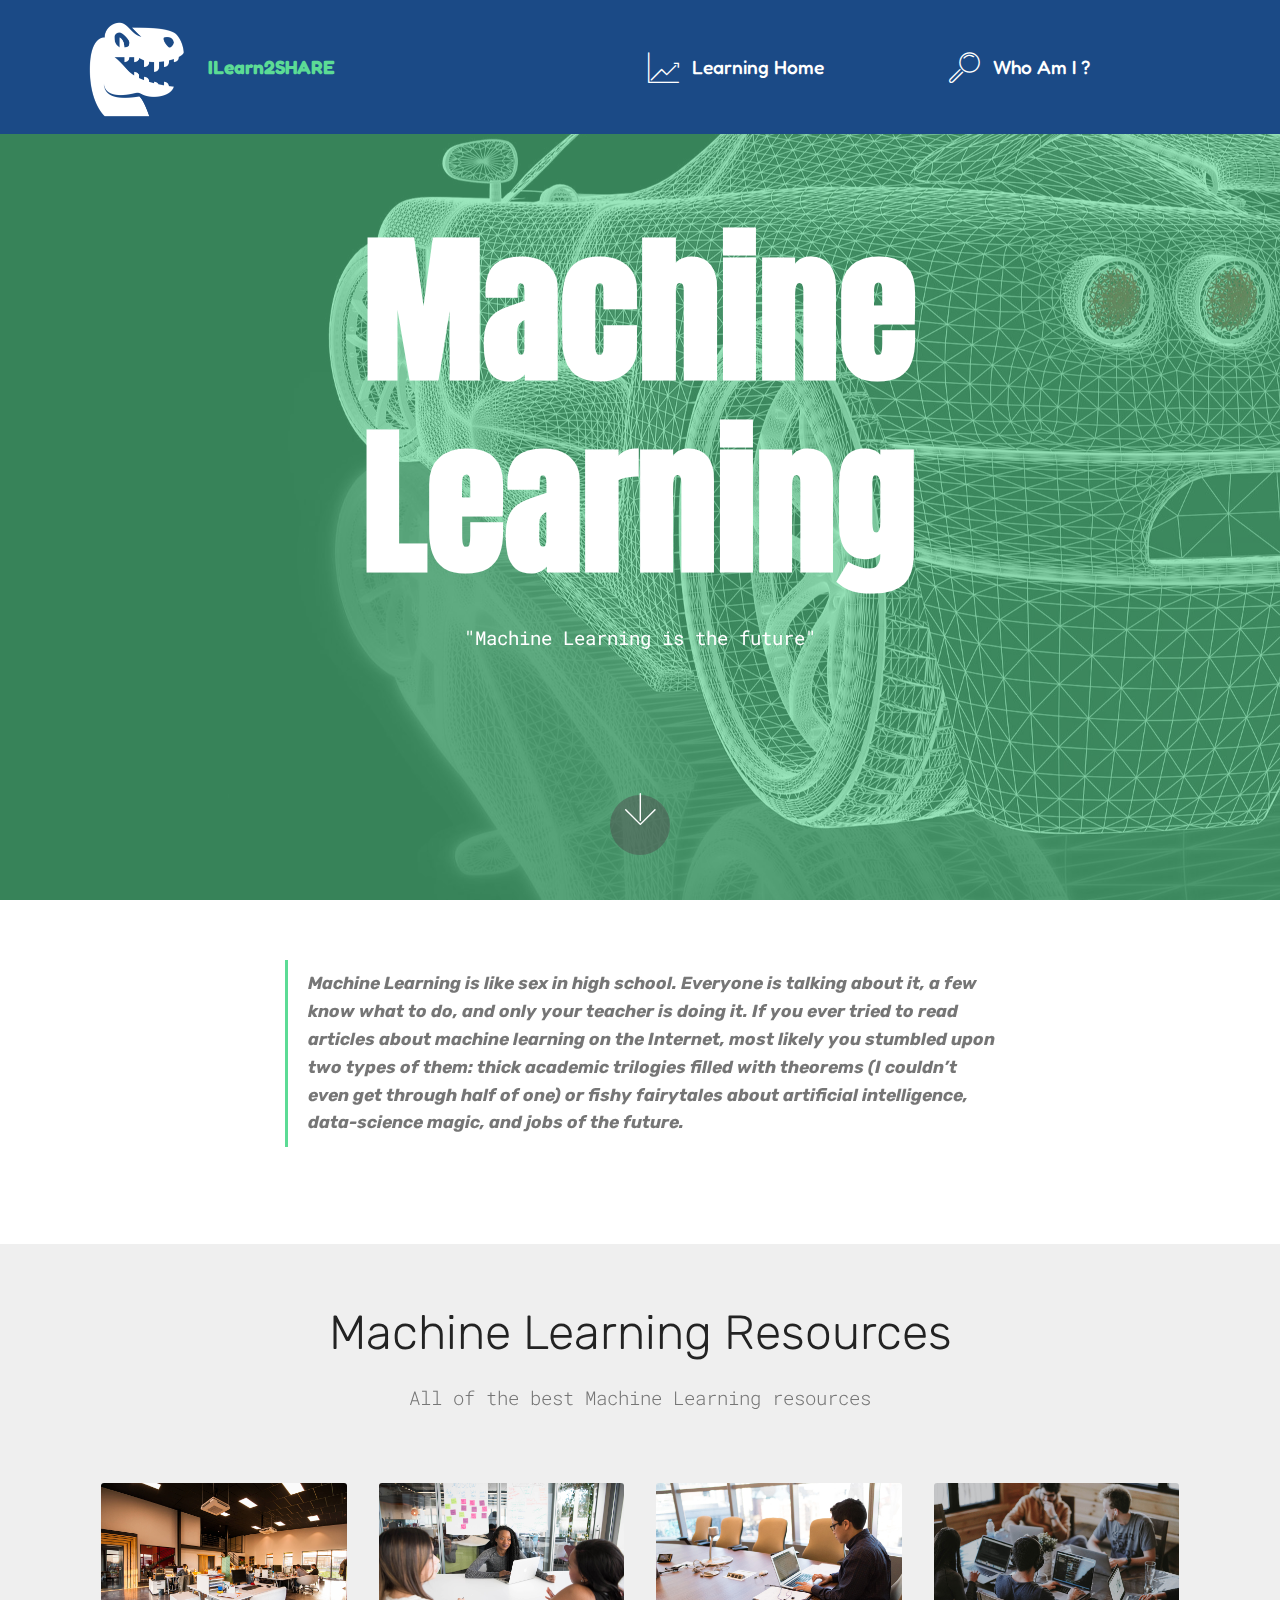
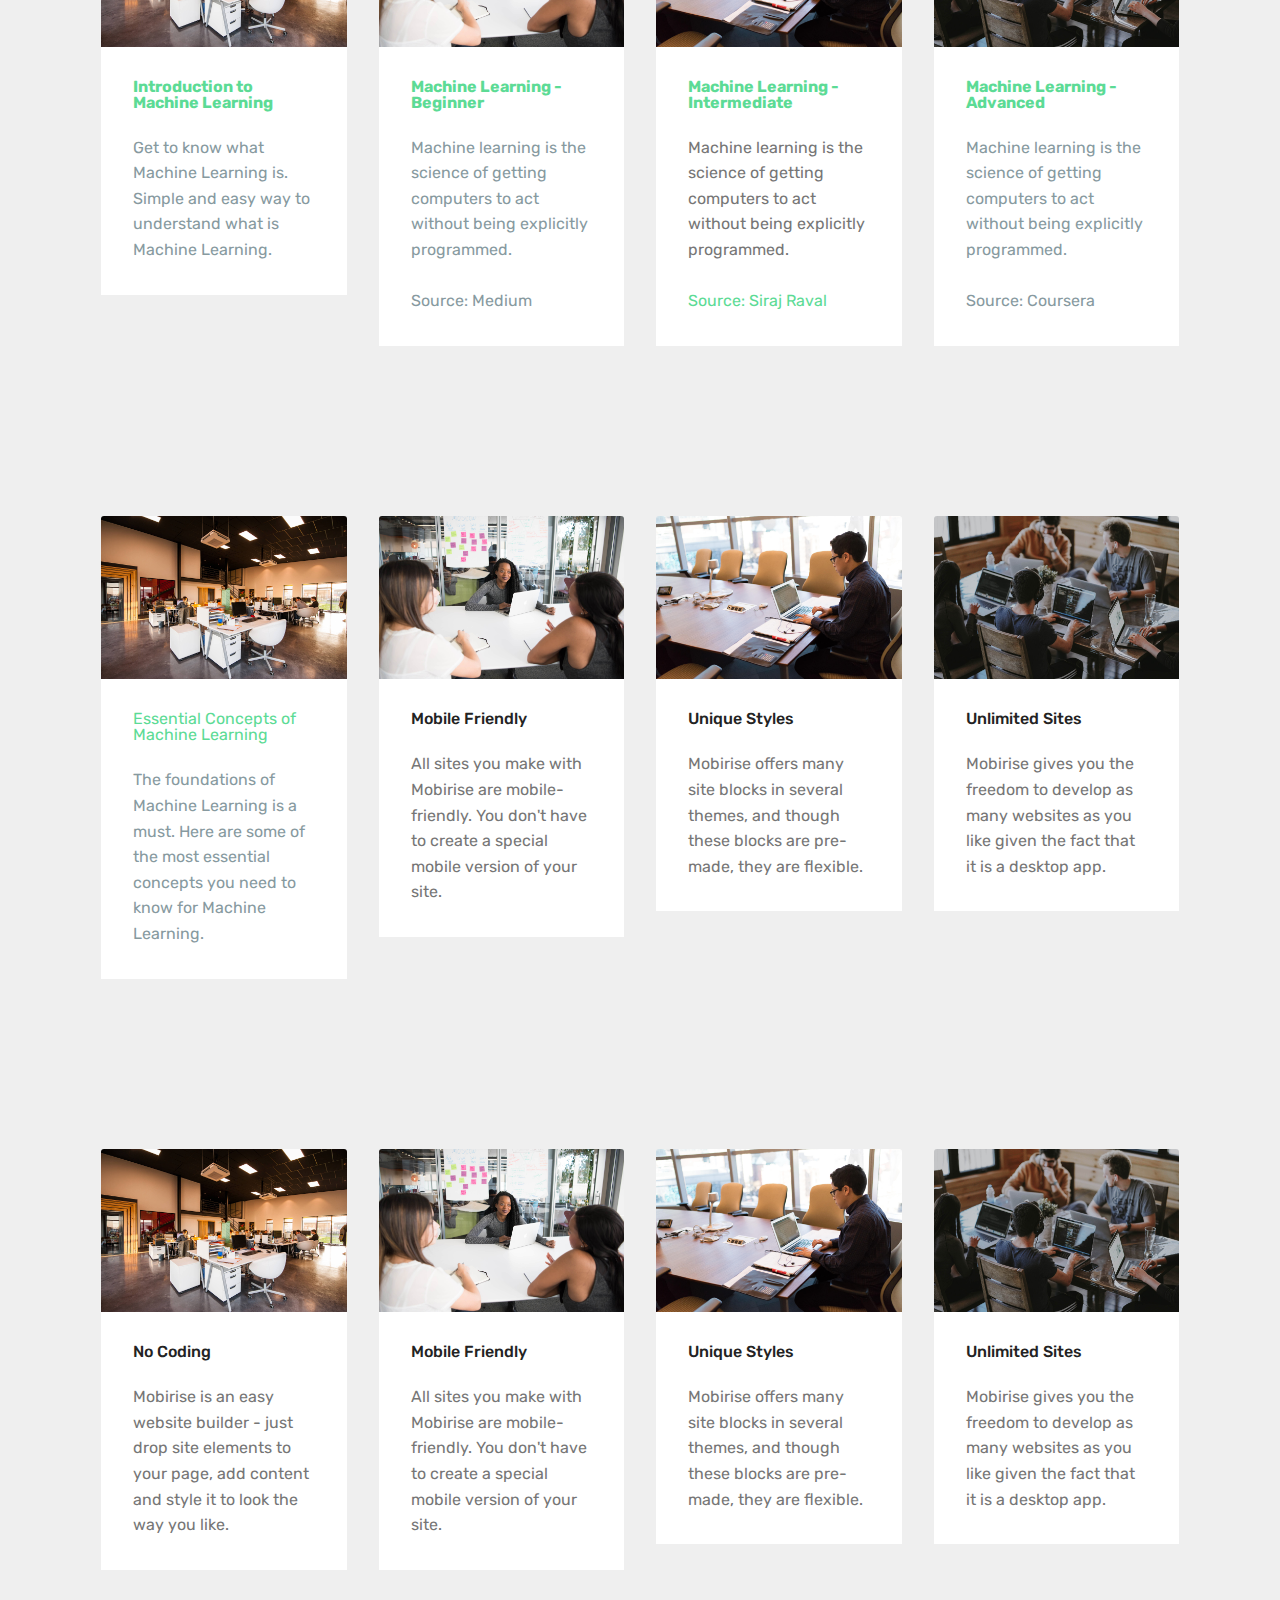
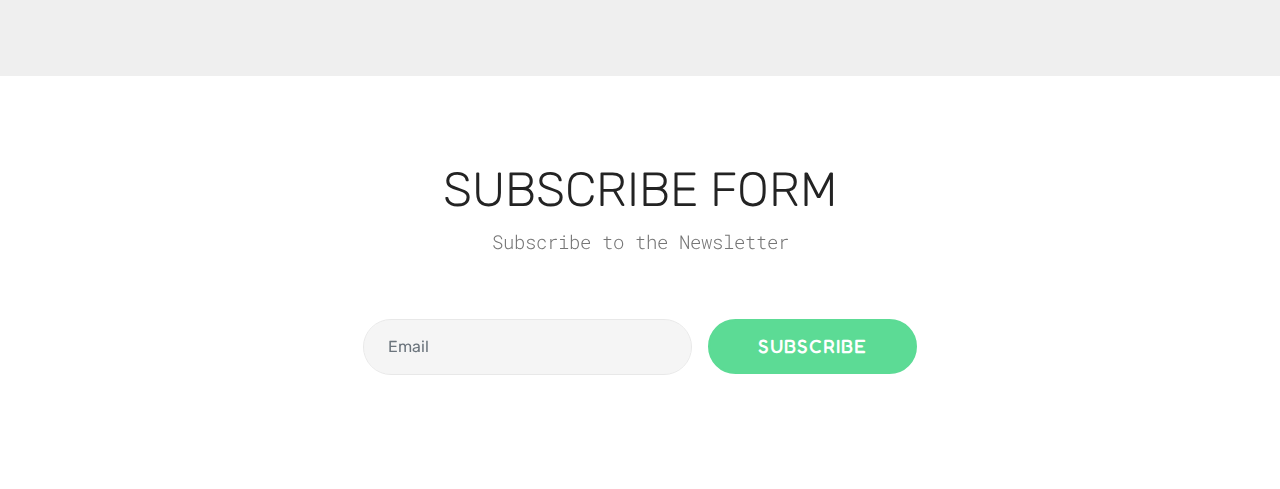
==== commit 92afaf36: "create github pages" ====
--- a/page1.html
+++ b/page1.html
@@ -59,7 +59,7 @@
     </nav>
 </section>
 
-<section class="engine"><a href="https://mobirise.info/e">make a website</a></section><section class="header6 cid-rAfg7QFjCv mbr-fullscreen mbr-parallax-background" id="header6-5">
+<section class="engine"><a href="https://mobirise.info">Mobirise</a></section><section class="header6 cid-rAfg7QFjCv mbr-fullscreen mbr-parallax-background" id="header6-5">
 
     
 
@@ -127,53 +127,47 @@
                 <div class="card-wrapper">
                     <div class="card-img">
                         <div class="mbr-overlay"></div>
-                        <div class="mbr-section-btn text-center">
-                            <a href="https://mobirise.co" class="btn btn-primary display-4">Learn More</a>
-                        </div>
+                        <div class="mbr-section-btn text-center"><a href="https://medium.com/@logeshwarravichandran/machine-learning-for-mere-mortals-b3325c9a27f6?sk=332687bd09090ff8d3eea1ceacb4c8cd" class="btn btn-primary display-4">Learn More</a></div>
                         <img src="assets/images/background2.jpg" alt="Mobirise">
                     </div>
                     <div class="card-box">
-                        <h4 class="card-title mbr-fonts-style display-7"><strong>
-                            Machine Learning - Beginner</strong></h4>
-                        <p class="mbr-text mbr-fonts-style display-7">
-                           All sites you make with Mobirise are mobile-friendly. You don't have to create a special mobile version of your site.
-                        </p>
-                    </div>
-                </div>
-            </div>
-
-            <div class="card p-3 col-12 col-md-6 col-lg-3">
-                <div class="card-wrapper">
-                    <div class="card-img">
-                        <div class="mbr-overlay"></div>
-                        <div class="mbr-section-btn text-center">
-                            <a href="https://mobirise.co" class="btn btn-primary display-4">Learn More</a>
-                        </div>
+                        <h4 class="card-title mbr-fonts-style display-7"><a href="https://medium.com/@logeshwarravichandran/machine-learning-for-mere-mortals-b3325c9a27f6?sk=332687bd09090ff8d3eea1ceacb4c8cd"><strong>
+                            Machine Learning - Beginner</strong></a></h4>
+                        <p class="mbr-text mbr-fonts-style display-7"><a href="https://medium.com/@logeshwarravichandran/machine-learning-for-mere-mortals-b3325c9a27f6?sk=332687bd09090ff8d3eea1ceacb4c8cd" target="_blank" class="text-warning">Machine learning is the science of getting computers to act without being explicitly programmed. 
+</a><br><a href="https://medium.com/@logeshwarravichandran/machine-learning-for-mere-mortals-b3325c9a27f6?sk=332687bd09090ff8d3eea1ceacb4c8cd" target="_blank">
+</a><br><a href="https://medium.com/@logeshwarravichandran/machine-learning-for-mere-mortals-b3325c9a27f6?sk=332687bd09090ff8d3eea1ceacb4c8cd" target="_blank" class="text-warning">Source: Medium</a><br></p>
+                    </div>
+                </div>
+            </div>
+
+            <div class="card p-3 col-12 col-md-6 col-lg-3">
+                <div class="card-wrapper">
+                    <div class="card-img">
+                        <div class="mbr-overlay"></div>
+                        <div class="mbr-section-btn text-center"><a href="https://github.com/llSourcell/Learn_Machine_Learning_in_3_Months" class="btn btn-primary display-4">Learn More</a></div>
                         <img src="assets/images/background3.jpg" alt="Mobirise">
                     </div>
                     <div class="card-box">
-                        <h4 class="card-title mbr-fonts-style display-7">Machine Learning - Intermediate</h4>
-                        <p class="mbr-text mbr-fonts-style display-7">
-                            Mobirise offers many site blocks in several themes, and though these blocks are pre-made, they are flexible.
-                        </p>
-                    </div>
-                </div>
-            </div>
-
-            <div class="card p-3 col-12 col-md-6 col-lg-3">
-                <div class="card-wrapper">
-                    <div class="card-img">
-                        <div class="mbr-overlay"></div>
-                        <div class="mbr-section-btn text-center">
-                            <a href="https://mobirise.co" class="btn btn-primary display-4">Learn More</a>
-                        </div>
+                        <h4 class="card-title mbr-fonts-style display-7"><a href="https://github.com/llSourcell/Learn_Machine_Learning_in_3_Months" target="_blank"><strong>Machine Learning - Intermediate</strong></a></h4>
+                        <p class="mbr-text mbr-fonts-style display-7">Machine learning is the science of getting computers to act without being explicitly programmed. 
+<br>
+<br><a href="https://github.com/llSourcell/Learn_Machine_Learning_in_3_Months">Source: Siraj Raval</a></p>
+                    </div>
+                </div>
+            </div>
+
+            <div class="card p-3 col-12 col-md-6 col-lg-3">
+                <div class="card-wrapper">
+                    <div class="card-img">
+                        <div class="mbr-overlay"></div>
+                        <div class="mbr-section-btn text-center"><a href="https://www.coursera.org/learn/machine-learning?utm_source=gg&utm_medium=sem&utm_content=07-StanfordML-US&campaignid=1950458127&adgroupid=71501032500&device=c&keyword=coursera%20machine%20learning&matchtype=e&network=g&devicemodel=&adpostion=1t1&creativeid=351294671923&hide_mobile_promo&gclid=EAIaIQobChMI1OOu-Kaj5AIVyQorCh3MHwjnEAAYASAAEgKJu_D_BwE" class="btn btn-primary display-4">Learn More</a></div>
                         <img src="assets/images/background4.jpg" alt="Mobirise">
                     </div>
                     <div class="card-box">
-                        <h4 class="card-title mbr-fonts-style display-7">Machine Learning - Advanced</h4>
-                        <p class="mbr-text mbr-fonts-style display-7">
-                           Mobirise gives you the freedom to develop as many websites as you like given the fact that it is a desktop app.
-                        </p>
+                        <h4 class="card-title mbr-fonts-style display-7"><a href="https://www.coursera.org/learn/machine-learning?utm_source=gg&utm_medium=sem&utm_content=07-StanfordML-US&campaignid=1950458127&adgroupid=71501032500&device=c&keyword=coursera%20machine%20learning&matchtype=e&network=g&devicemodel=&adpostion=1t1&creativeid=351294671923&hide_mobile_promo&gclid=EAIaIQobChMI1OOu-Kaj5AIVyQorCh3MHwjnEAAYASAAEgKJu_D_BwE" target="_blank"><strong>Machine Learning - Advanced</strong></a></h4>
+                        <p class="mbr-text mbr-fonts-style display-7"><a href="https://www.coursera.org/learn/machine-learning?utm_source=gg&utm_medium=sem&utm_content=07-StanfordML-US&campaignid=1950458127&adgroupid=71501032500&device=c&keyword=coursera%20machine%20learning&matchtype=e&network=g&devicemodel=&adpostion=1t1&creativeid=351294671923&hide_mobile_promo&gclid=EAIaIQobChMI1OOu-Kaj5AIVyQorCh3MHwjnEAAYASAAEgKJu_D_BwE" target="_blank" class="text-warning">
+                           Machine learning is the science of getting computers to act without being explicitly programmed.
+                        </a><br><br><a href="https://www.coursera.org/learn/machine-learning?utm_source=gg&utm_medium=sem&utm_content=07-StanfordML-US&campaignid=1950458127&adgroupid=71501032500&device=c&keyword=coursera%20machine%20learning&matchtype=e&network=g&devicemodel=&adpostion=1t1&creativeid=351294671923&hide_mobile_promo&gclid=EAIaIQobChMI1OOu-Kaj5AIVyQorCh3MHwjnEAAYASAAEgKJu_D_BwE" class="text-warning">Source: Coursera</a></p>
                     </div>
                 </div>
             </div>
@@ -381,7 +375,7 @@
         <div class="row py-2 justify-content-center">
             <div class="col-12 col-lg-6  col-md-8 " data-form-type="formoid">
                 <!---Formbuilder Form--->
-                <form action="https://mobirise.com/" method="POST" class="mbr-form form-with-styler" data-form-title="Mobirise Form"><input type="hidden" name="email" data-form-email="true" value="xA5ZlQ/n7lAD1Agd/lFYVo3TBOZGV0BsX+/Z/1U8K4PqrgQz0BtRQqhW7fKsiD/v63FDdevV6RHQ0ThC+rWtcJRur7NSsB75dJnXJVaYlYTtAztmFyMcwLznURLUVuBm">
+                <form action="https://mobirise.com/" method="POST" class="mbr-form form-with-styler" data-form-title="Mobirise Form"><input type="hidden" name="email" data-form-email="true" value="l2xvvSFVfgHbCFFpjwnv072FINoulO7PHC4zAezBUPe/umRIw6cQlr5wMky2sh29ZNcfJPbT2TfrT///xYDE1DIWEAxYtiw/E4dQeyIeW6mhauYYSKvqo6+2BJh8ECLv">
                     <div class="row">
                         <div hidden="hidden" data-form-alert="" class="alert alert-success col-12">Thanks for filling out the form!</div>
                         <div hidden="hidden" data-form-alert-danger="" class="alert alert-danger col-12">
--- a/assets/mobirise/css/mbr-additional.css
+++ b/assets/mobirise/css/mbr-additional.css
@@ -1887,7 +1887,7 @@
 .cid-rAlwxWlTm1 {
   padding-top: 90px;
   padding-bottom: 90px;
-  background-color: #1b4a86;
+  background-image: url("../../../assets/images/mbr-1920x1280.jpg");
 }
 .cid-rAlwxWlTm1 .mbr-iconfont {
   font-size: 48px;
@@ -2038,7 +2038,7 @@
 .cid-qTkAaeaxX5 {
   padding-top: 30px;
   padding-bottom: 0px;
-  background-color: #1b4a86;
+  background-image: url("../../../assets/images/background4.jpg");
 }
 @media (max-width: 767px) {
   .cid-qTkAaeaxX5 .content {
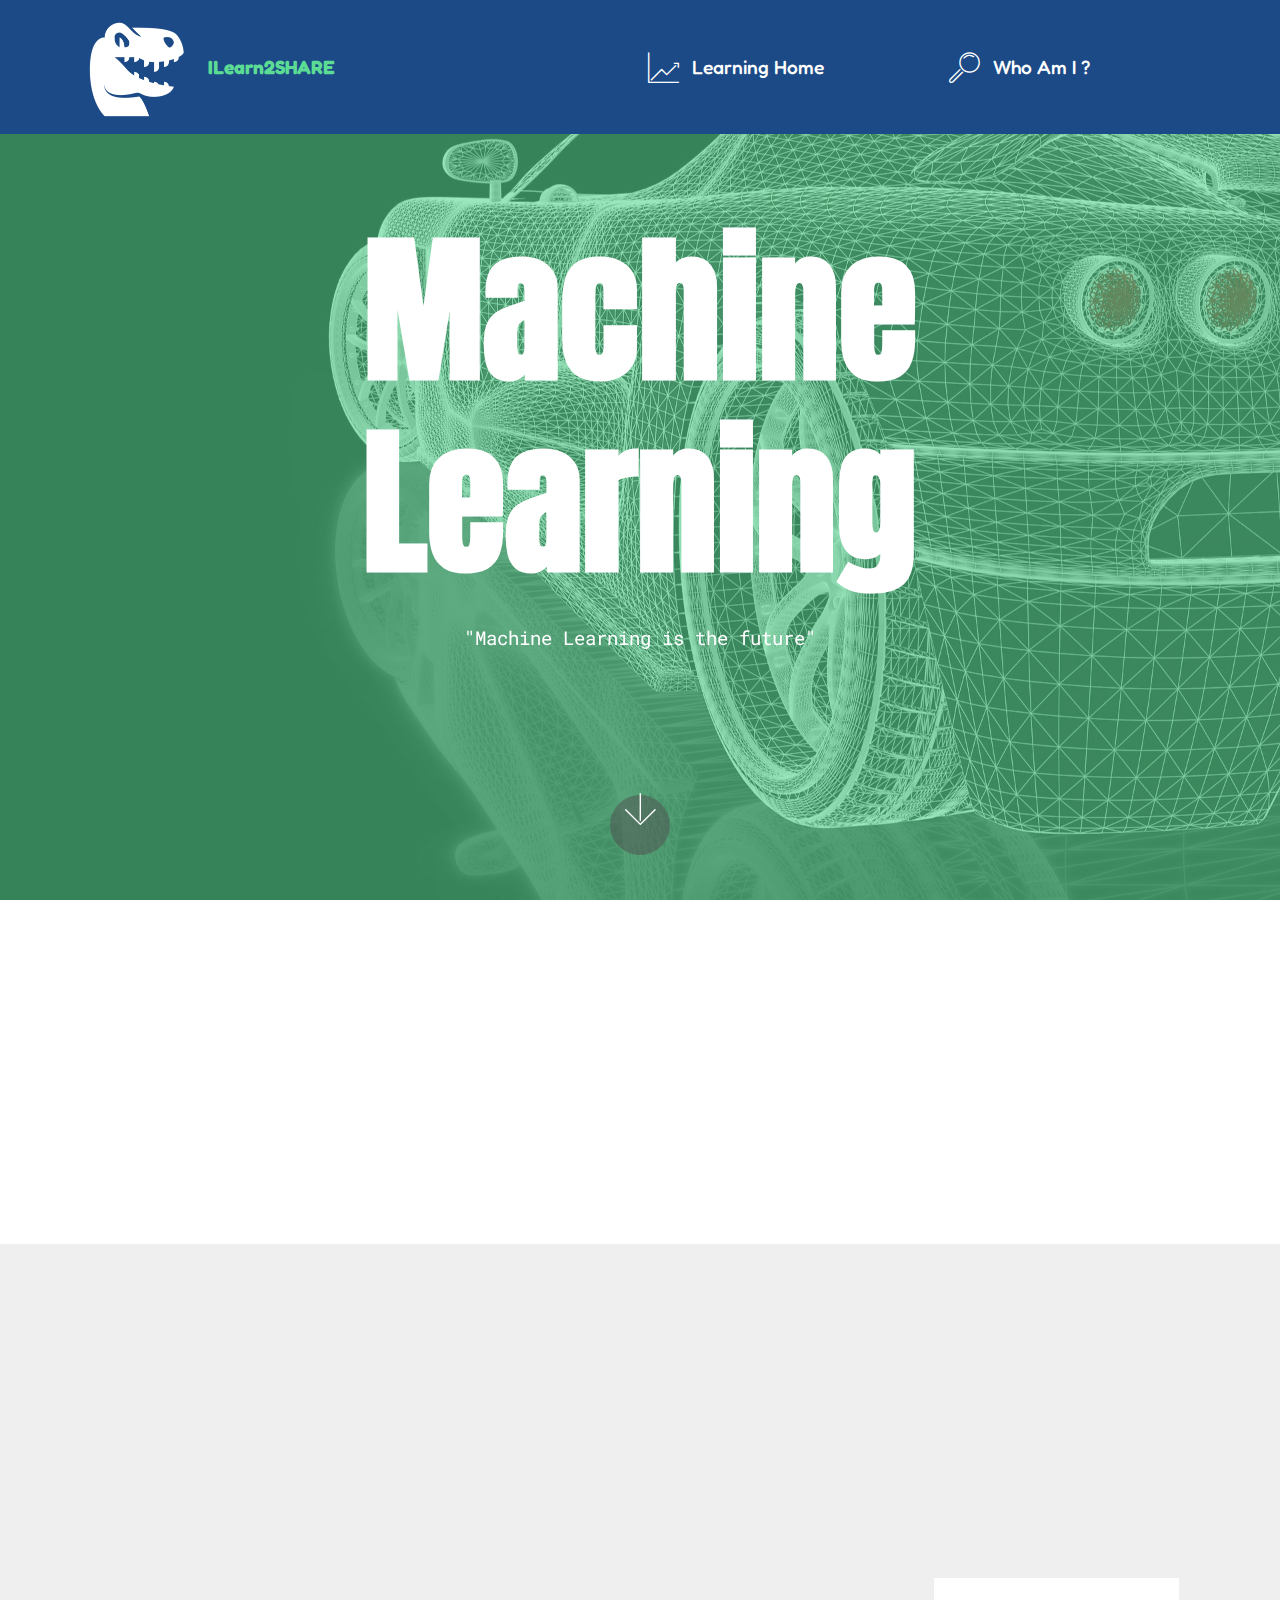
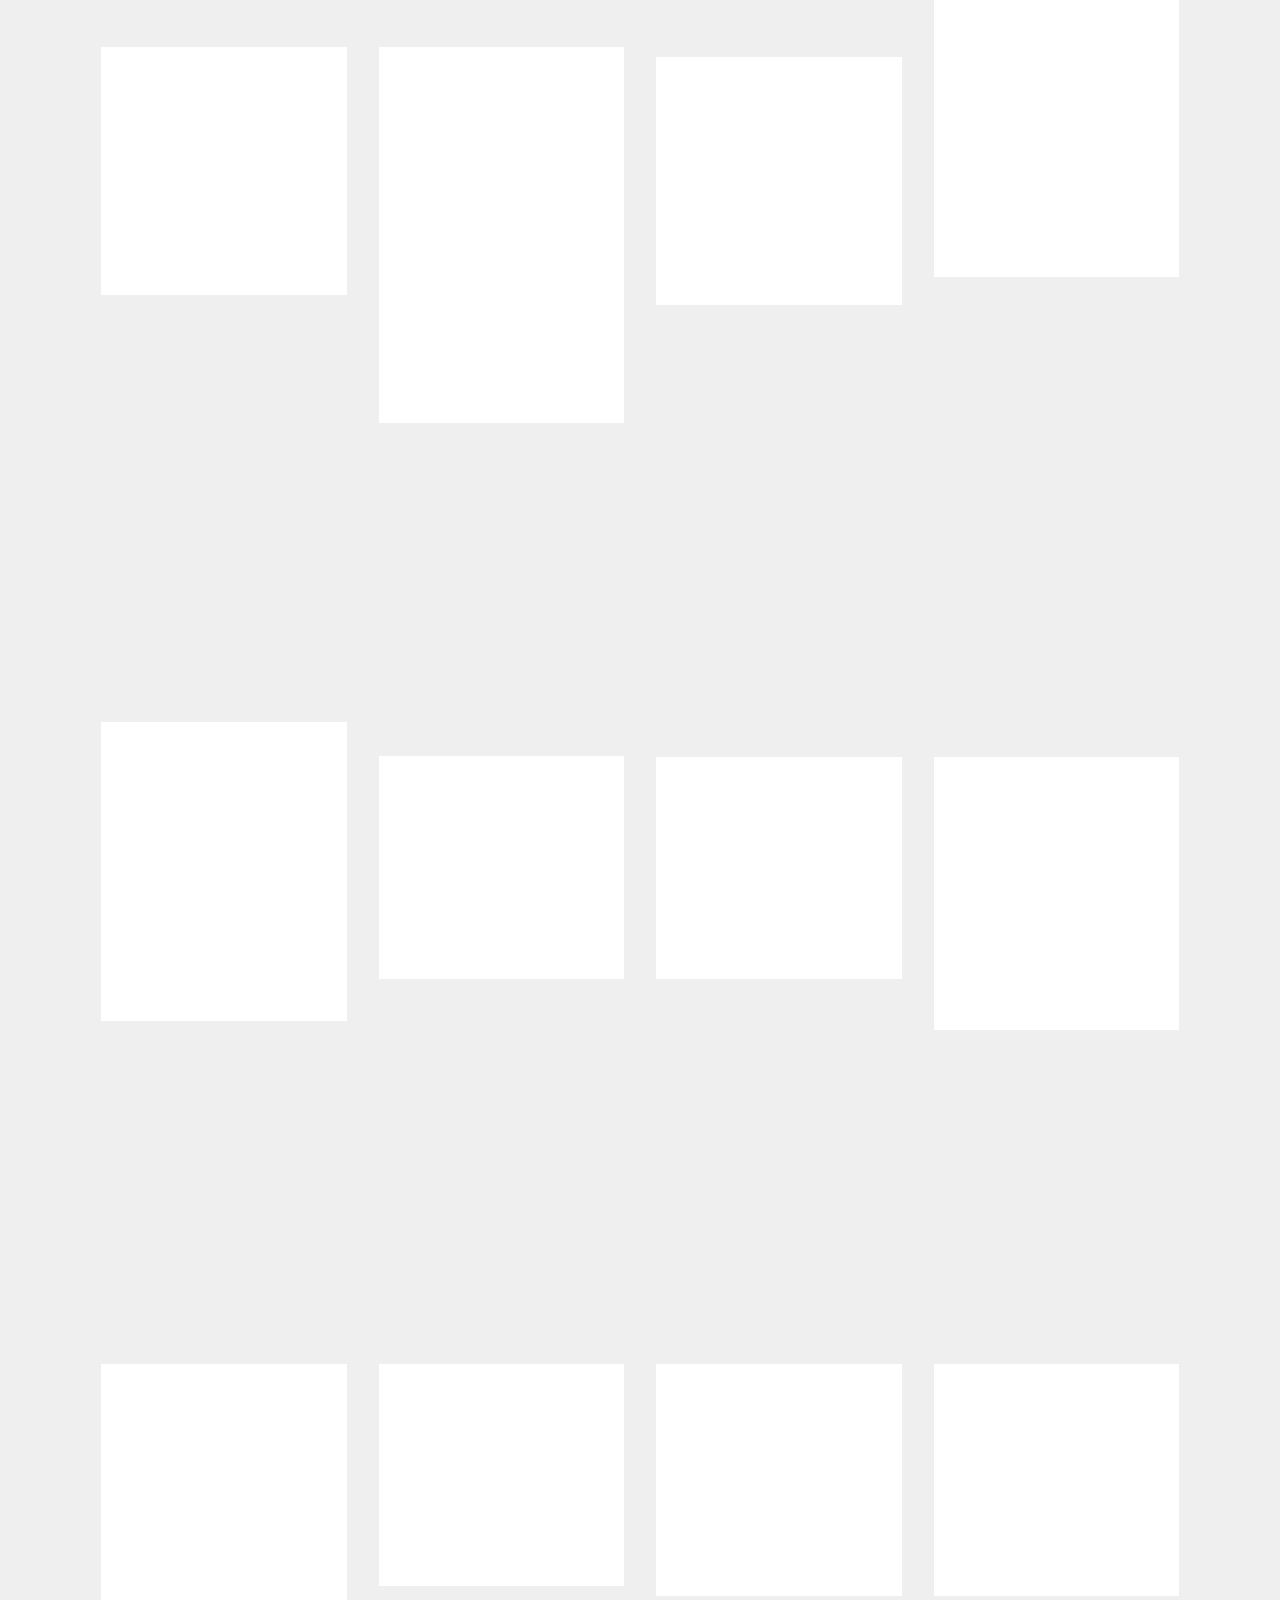
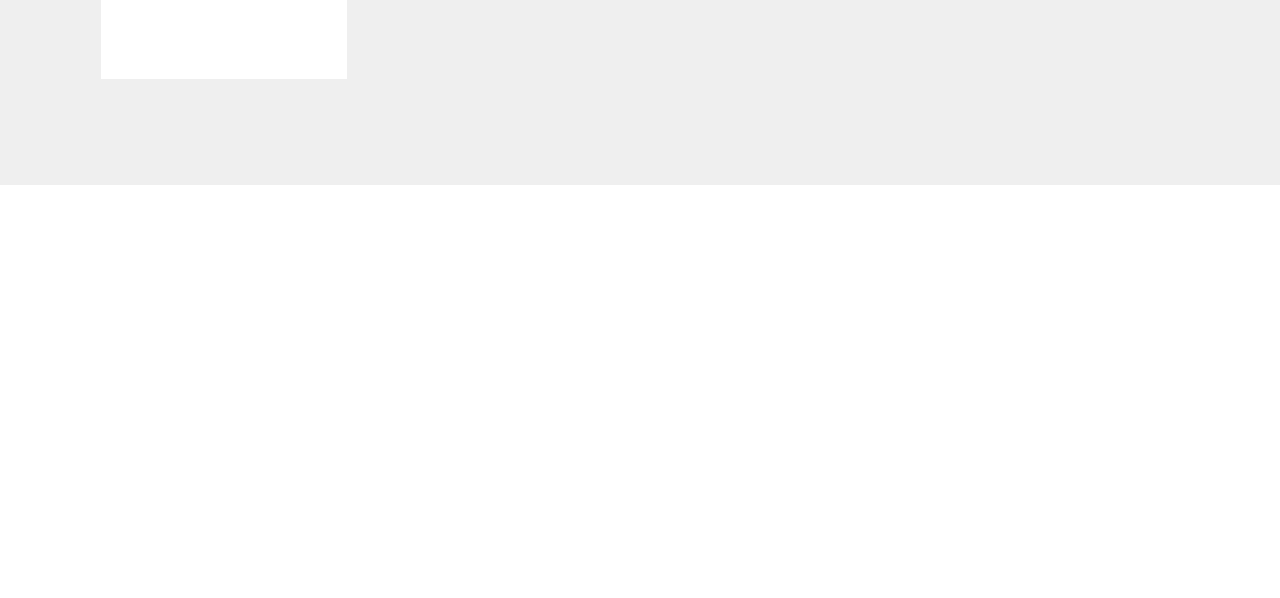
==== commit d4129d1a: "create github pages" ====
--- a/page1.html
+++ b/page1.html
@@ -16,6 +16,7 @@
   <link rel="stylesheet" href="assets/bootstrap/css/bootstrap-grid.min.css">
   <link rel="stylesheet" href="assets/bootstrap/css/bootstrap-reboot.min.css">
   <link rel="stylesheet" href="assets/dropdown/css/style.css">
+  <link rel="stylesheet" href="assets/animatecss/animate.min.css">
   <link rel="stylesheet" href="assets/theme/css/style.css">
   <link rel="stylesheet" href="assets/mobirise/css/mbr-additional.css" type="text/css">
   
@@ -59,7 +60,7 @@
     </nav>
 </section>
 
-<section class="engine"><a href="https://mobirise.info">Mobirise</a></section><section class="header6 cid-rAfg7QFjCv mbr-fullscreen mbr-parallax-background" id="header6-5">
+<section class="engine"><a href="https://mobirise.info/r">bootstrap template</a></section><section class="header6 cid-rAfg7QFjCv mbr-fullscreen mbr-parallax-background" id="header6-5">
 
     
 
@@ -113,7 +114,7 @@
                     <div class="card-img">
                         <div class="mbr-overlay"></div>
                         <div class="mbr-section-btn text-center"><a href="https://vas3k.com/blog/machine_learning/" class="btn btn-primary display-4">Learn More</a></div>
-                        <img src="assets/images/background1.jpg" alt="Mobirise">
+                        <img src="assets/images/mbr-492x328.jpg" alt="Mobirise" title="">
                     </div>
                     <div class="card-box">
                         <h4 class="card-title mbr-fonts-style display-7"><a href="https://vas3k.com/blog/machine_learning/" target="_blank"><strong>
@@ -128,12 +129,12 @@
                     <div class="card-img">
                         <div class="mbr-overlay"></div>
                         <div class="mbr-section-btn text-center"><a href="https://medium.com/@logeshwarravichandran/machine-learning-for-mere-mortals-b3325c9a27f6?sk=332687bd09090ff8d3eea1ceacb4c8cd" class="btn btn-primary display-4">Learn More</a></div>
-                        <img src="assets/images/background2.jpg" alt="Mobirise">
+                        <img src="assets/images/mbr-492x329.jpg" alt="Mobirise" title="">
                     </div>
                     <div class="card-box">
                         <h4 class="card-title mbr-fonts-style display-7"><a href="https://medium.com/@logeshwarravichandran/machine-learning-for-mere-mortals-b3325c9a27f6?sk=332687bd09090ff8d3eea1ceacb4c8cd"><strong>
                             Machine Learning - Beginner</strong></a></h4>
-                        <p class="mbr-text mbr-fonts-style display-7"><a href="https://medium.com/@logeshwarravichandran/machine-learning-for-mere-mortals-b3325c9a27f6?sk=332687bd09090ff8d3eea1ceacb4c8cd" target="_blank" class="text-warning">Machine learning is the science of getting computers to act without being explicitly programmed. 
+                        <p class="mbr-text mbr-fonts-style display-7"><a href="https://medium.com/@logeshwarravichandran/machine-learning-for-mere-mortals-b3325c9a27f6?sk=332687bd09090ff8d3eea1ceacb4c8cd" target="_blank" class="text-warning">There are an overwhelming number of courses and tutorials available online. These are all introductory content and are the more popular ones you'll find.
 </a><br><a href="https://medium.com/@logeshwarravichandran/machine-learning-for-mere-mortals-b3325c9a27f6?sk=332687bd09090ff8d3eea1ceacb4c8cd" target="_blank">
 </a><br><a href="https://medium.com/@logeshwarravichandran/machine-learning-for-mere-mortals-b3325c9a27f6?sk=332687bd09090ff8d3eea1ceacb4c8cd" target="_blank" class="text-warning">Source: Medium</a><br></p>
                     </div>
@@ -145,13 +146,13 @@
                     <div class="card-img">
                         <div class="mbr-overlay"></div>
                         <div class="mbr-section-btn text-center"><a href="https://github.com/llSourcell/Learn_Machine_Learning_in_3_Months" class="btn btn-primary display-4">Learn More</a></div>
-                        <img src="assets/images/background3.jpg" alt="Mobirise">
+                        <img src="assets/images/mbr-492x348.jpg" alt="Mobirise" title="">
                     </div>
                     <div class="card-box">
                         <h4 class="card-title mbr-fonts-style display-7"><a href="https://github.com/llSourcell/Learn_Machine_Learning_in_3_Months" target="_blank"><strong>Machine Learning - Intermediate</strong></a></h4>
-                        <p class="mbr-text mbr-fonts-style display-7">Machine learning is the science of getting computers to act without being explicitly programmed. 
+                        <p class="mbr-text mbr-fonts-style display-7">This is the Curriculum for "Learn Machine Learning in 3 Months" 
 <br>
-<br><a href="https://github.com/llSourcell/Learn_Machine_Learning_in_3_Months">Source: Siraj Raval</a></p>
+<br><a href="https://github.com/llSourcell/Learn_Machine_Learning_in_3_Months" class="text-warning">Source: Siraj Raval</a></p>
                     </div>
                 </div>
             </div>
@@ -161,7 +162,7 @@
                     <div class="card-img">
                         <div class="mbr-overlay"></div>
                         <div class="mbr-section-btn text-center"><a href="https://www.coursera.org/learn/machine-learning?utm_source=gg&utm_medium=sem&utm_content=07-StanfordML-US&campaignid=1950458127&adgroupid=71501032500&device=c&keyword=coursera%20machine%20learning&matchtype=e&network=g&devicemodel=&adpostion=1t1&creativeid=351294671923&hide_mobile_promo&gclid=EAIaIQobChMI1OOu-Kaj5AIVyQorCh3MHwjnEAAYASAAEgKJu_D_BwE" class="btn btn-primary display-4">Learn More</a></div>
-                        <img src="assets/images/background4.jpg" alt="Mobirise">
+                        <img src="assets/images/mbr-492x190.jpg" alt="Mobirise" title="">
                     </div>
                     <div class="card-box">
                         <h4 class="card-title mbr-fonts-style display-7"><a href="https://www.coursera.org/learn/machine-learning?utm_source=gg&utm_medium=sem&utm_content=07-StanfordML-US&campaignid=1950458127&adgroupid=71501032500&device=c&keyword=coursera%20machine%20learning&matchtype=e&network=g&devicemodel=&adpostion=1t1&creativeid=351294671923&hide_mobile_promo&gclid=EAIaIQobChMI1OOu-Kaj5AIVyQorCh3MHwjnEAAYASAAEgKJu_D_BwE" target="_blank"><strong>Machine Learning - Advanced</strong></a></h4>
@@ -189,12 +190,12 @@
                     <div class="card-img">
                         <div class="mbr-overlay"></div>
                         <div class="mbr-section-btn text-center"><a href="https://medium.com/@logeshwarravichandran/essential-concepts-of-machine-learning-e785215471e4?sk=96b4a30fad66e7849faa12d3858c860c" class="btn btn-primary display-4">Learn More</a></div>
-                        <img src="assets/images/background1.jpg" alt="Mobirise">
+                        <img src="assets/images/mbr-492x258.jpg" alt="Mobirise" title="">
                     </div>
                     <div class="card-box">
                         <h4 class="card-title mbr-fonts-style display-7">
-                            <a href="https://medium.com/@logeshwarravichandran/essential-concepts-of-machine-learning-e785215471e4?sk=96b4a30fad66e7849faa12d3858c860c">Essential Concepts of Machine Learning</a></h4>
-                        <p class="mbr-text mbr-fonts-style align-left display-7"><a href="https://medium.com/@logeshwarravichandran/essential-concepts-of-machine-learning-e785215471e4?sk=96b4a30fad66e7849faa12d3858c860c" class="text-warning">
+                            <a href="https://medium.com/@logeshwarravichandran/essential-concepts-of-machine-learning-e785215471e4?sk=96b4a30fad66e7849faa12d3858c860c"><strong>Essential Concepts of Machine Learning</strong></a></h4>
+                        <p class="mbr-text mbr-fonts-style align-left display-7"><a href="https://medium.com/@logeshwarravichandran/essential-concepts-of-machine-learning-e785215471e4?sk=96b4a30fad66e7849faa12d3858c860c" class="text-warning" target="_blank">
                             The foundations of Machine Learning is a must. Here are some of the most essential concepts you need to know for Machine Learning.
                         </a></p>
                     </div>
@@ -204,58 +205,46 @@
                 <div class="card-wrapper">
                     <div class="card-img">
                         <div class="mbr-overlay"></div>
-                        <div class="mbr-section-btn text-center">
-                            <a href="https://mobirise.co" class="btn btn-primary display-4">Learn More</a>
-                        </div>
-                        <img src="assets/images/background2.jpg" alt="Mobirise">
-                    </div>
-                    <div class="card-box">
-                        <h4 class="card-title mbr-fonts-style display-7">
-                            Mobile Friendly
-                        </h4>
-                        <p class="mbr-text mbr-fonts-style display-7">
-                           All sites you make with Mobirise are mobile-friendly. You don't have to create a special mobile version of your site.
-                        </p>
-                    </div>
-                </div>
-            </div>
-
-            <div class="card p-3 col-12 col-md-6 col-lg-3">
-                <div class="card-wrapper">
-                    <div class="card-img">
-                        <div class="mbr-overlay"></div>
-                        <div class="mbr-section-btn text-center">
-                            <a href="https://mobirise.co" class="btn btn-primary display-4">Learn More</a>
-                        </div>
-                        <img src="assets/images/background3.jpg" alt="Mobirise">
-                    </div>
-                    <div class="card-box">
-                        <h4 class="card-title mbr-fonts-style display-7">
-                            Unique Styles
-                        </h4>
-                        <p class="mbr-text mbr-fonts-style display-7">
-                            Mobirise offers many site blocks in several themes, and though these blocks are pre-made, they are flexible.
-                        </p>
-                    </div>
-                </div>
-            </div>
-
-            <div class="card p-3 col-12 col-md-6 col-lg-3">
-                <div class="card-wrapper">
-                    <div class="card-img">
-                        <div class="mbr-overlay"></div>
-                        <div class="mbr-section-btn text-center">
-                            <a href="https://mobirise.co" class="btn btn-primary display-4">Learn More</a>
-                        </div>
+                        <div class="mbr-section-btn text-center"><a href="https://developers.google.com/machine-learning/crash-course/ml-intro" class="btn btn-primary display-4">Learn More</a></div>
+                        <img src="assets/images/mbr-492x327.jpg" alt="Mobirise" title="">
+                    </div>
+                    <div class="card-box">
+                        <h4 class="card-title mbr-fonts-style display-7"><a href="https://developers.google.com/machine-learning/crash-course/ml-intro"><strong>Google Machine Learning Crash Course</strong></a></h4>
+                        <p class="mbr-text mbr-fonts-style display-7"><a href="https://developers.google.com/machine-learning/crash-course/ml-intro" class="text-warning">
+                           A new approach to learn Machine Learning Google Style. This is a crash course series!
+                        </a></p>
+                    </div>
+                </div>
+            </div>
+
+            <div class="card p-3 col-12 col-md-6 col-lg-3">
+                <div class="card-wrapper">
+                    <div class="card-img">
+                        <div class="mbr-overlay"></div>
+                        <div class="mbr-section-btn text-center"><a href="http://www.holehouse.org/mlclass/" class="btn btn-primary display-4">Learn More</a></div>
+                        <img src="assets/images/mbr-1-492x328.jpg" alt="Mobirise" title="">
+                    </div>
+                    <div class="card-box">
+                        <h4 class="card-title mbr-fonts-style display-7"><a href="http://www.holehouse.org/mlclass/" target="_blank"><strong>Stanford Machine Learning Notes</strong></a></h4>
+                        <p class="mbr-text mbr-fonts-style display-7"><a href="http://www.holehouse.org/mlclass/" class="text-warning">
+                            Andrew Ng's Stanford Machine Learning Notes and slides all in one place !
+                        </a></p>
+                    </div>
+                </div>
+            </div>
+
+            <div class="card p-3 col-12 col-md-6 col-lg-3">
+                <div class="card-wrapper">
+                    <div class="card-img">
+                        <div class="mbr-overlay"></div>
+                        <div class="mbr-section-btn text-center"><a href="https://developers.google.com/machine-learning/glossary/" class="btn btn-primary display-4">Learn More</a></div>
                         <img src="assets/images/background4.jpg" alt="Mobirise">
                     </div>
                     <div class="card-box">
-                        <h4 class="card-title mbr-fonts-style display-7">
-                            Unlimited Sites
-                        </h4>
-                        <p class="mbr-text mbr-fonts-style display-7">
-                           Mobirise gives you the freedom to develop as many websites as you like given the fact that it is a desktop app.
-                        </p>
+                        <h4 class="card-title mbr-fonts-style display-7"><a href="https://developers.google.com/machine-learning/glossary/"><strong>Machine Learning Glossary&nbsp;</strong></a></h4>
+                        <p class="mbr-text mbr-fonts-style display-7"><a href="https://developers.google.com/machine-learning/glossary/" class="text-warning">
+                           One of the best Machine Learning Glossary by Google that I've found online. It will definitely come in handy!
+                        </a></p>
                     </div>
                 </div>
             </div>
@@ -282,31 +271,26 @@
                         <img src="assets/images/background1.jpg" alt="Mobirise">
                     </div>
                     <div class="card-box">
-                        <h4 class="card-title mbr-fonts-style display-7">
-                            No Coding
-                        </h4>
-                        <p class="mbr-text mbr-fonts-style align-left display-7">
-                            Mobirise is an easy website builder - just drop site elements to your page, add content and style it to look the way you like.
-                        </p>
-                    </div>
-                </div>
-            </div>
-            <div class="card p-3 col-12 col-md-6 col-lg-3">
-                <div class="card-wrapper">
-                    <div class="card-img">
-                        <div class="mbr-overlay"></div>
-                        <div class="mbr-section-btn text-center">
-                            <a href="https://mobirise.co" class="btn btn-primary display-4">Learn More</a>
-                        </div>
+                        <h4 class="card-title mbr-fonts-style display-7"><a href="https://medium.com/@logeshwarravichandran/top-8-essential-algorithms-for-machine-learning-4609cebc1a59?sk=483844cd48162186ff7dfd1751fa433e" target="_blank">
+                            <strong>Top 8 Essential Algorithms for Machine Learning</strong></a></h4>
+                        <p class="mbr-text mbr-fonts-style align-left display-7"><a href="https://medium.com/@logeshwarravichandran/top-8-essential-algorithms-for-machine-learning-4609cebc1a59?sk=483844cd48162186ff7dfd1751fa433e" class="text-warning">Here are 8 of the most common and popular machine learning algorithms. These articles will help clarify everything!
+</a><br><a href="https://medium.com/@logeshwarravichandran/top-8-essential-algorithms-for-machine-learning-4609cebc1a59?sk=483844cd48162186ff7dfd1751fa433e">
+</a><br></p>
+                    </div>
+                </div>
+            </div>
+            <div class="card p-3 col-12 col-md-6 col-lg-3">
+                <div class="card-wrapper">
+                    <div class="card-img">
+                        <div class="mbr-overlay"></div>
+                        <div class="mbr-section-btn text-center"><a href="https://www.linkedin.com/feed/update/urn:li:activity:6364745036768382976/" class="btn btn-primary display-4">Learn More</a></div>
                         <img src="assets/images/background2.jpg" alt="Mobirise">
                     </div>
                     <div class="card-box">
-                        <h4 class="card-title mbr-fonts-style display-7">
-                            Mobile Friendly
-                        </h4>
-                        <p class="mbr-text mbr-fonts-style display-7">
-                           All sites you make with Mobirise are mobile-friendly. You don't have to create a special mobile version of your site.
-                        </p>
+                        <h4 class="card-title mbr-fonts-style display-7"><a href="https://www.linkedin.com/feed/update/urn:li:activity:6364745036768382976/" target="_blank"><strong>How To Start a ML Project</strong></a></h4>
+                        <p class="mbr-text mbr-fonts-style display-7"><a href="https://www.linkedin.com/feed/update/urn:li:activity:6364745036768382976/" target="_blank" class="text-warning">
+                           A step by step mini-guide on how you can start any Machine Learning Project.
+                        </a></p>
                     </div>
                 </div>
             </div>
@@ -375,7 +359,7 @@
         <div class="row py-2 justify-content-center">
             <div class="col-12 col-lg-6  col-md-8 " data-form-type="formoid">
                 <!---Formbuilder Form--->
-                <form action="https://mobirise.com/" method="POST" class="mbr-form form-with-styler" data-form-title="Mobirise Form"><input type="hidden" name="email" data-form-email="true" value="l2xvvSFVfgHbCFFpjwnv072FINoulO7PHC4zAezBUPe/umRIw6cQlr5wMky2sh29ZNcfJPbT2TfrT///xYDE1DIWEAxYtiw/E4dQeyIeW6mhauYYSKvqo6+2BJh8ECLv">
+                <form action="https://mobirise.com/" method="POST" class="mbr-form form-with-styler" data-form-title="Mobirise Form"><input type="hidden" name="email" data-form-email="true" value="KJmJH6yvDX18a9i7euk5ne4QchQFD1VSR4ZnE3acQYGFuR3fwi4a3Q9J2ny1GbuTY6spTJFeHMkHh13NM30pT/3TeoJR9t5JNVirXkKelWR8BCIq6wJ1sPCwdmJFcQiR">
                     <div class="row">
                         <div hidden="hidden" data-form-alert="" class="alert alert-success col-12">Thanks for filling out the form!</div>
                         <div hidden="hidden" data-form-alert-danger="" class="alert alert-danger col-12">
@@ -404,11 +388,14 @@
   <script src="assets/dropdown/js/nav-dropdown.js"></script>
   <script src="assets/dropdown/js/navbar-dropdown.js"></script>
   <script src="assets/touchswipe/jquery.touch-swipe.min.js"></script>
+  <script src="assets/viewportchecker/jquery.viewportchecker.js"></script>
   <script src="assets/parallax/jarallax.min.js"></script>
   <script src="assets/mbr-popup-btns/mbr-popup-btns.js"></script>
   <script src="assets/theme/js/script.js"></script>
   <script src="assets/formoid/formoid.min.js"></script>
   
   
-</body>
+  <input name="animation" type="hidden">
+   <div id="scrollToTop" class="scrollToTop mbr-arrow-up"><a style="text-align: center;"><i class="mbr-arrow-up-icon mbr-arrow-up-icon-cm cm-icon cm-icon-smallarrow-up"></i></a></div>
+  </body>
 </html>--- a/assets/mobirise/css/mbr-additional.css
+++ b/assets/mobirise/css/mbr-additional.css
@@ -591,8 +591,8 @@
   color: #4787da;
 }
 /* Scroll to top button*/
-.scrollToTop_wraper {
-  display: none;
+#scrollToTop a {
+  border-radius: 100px;
 }
 #scrollToTop a i:before {
   content: '';
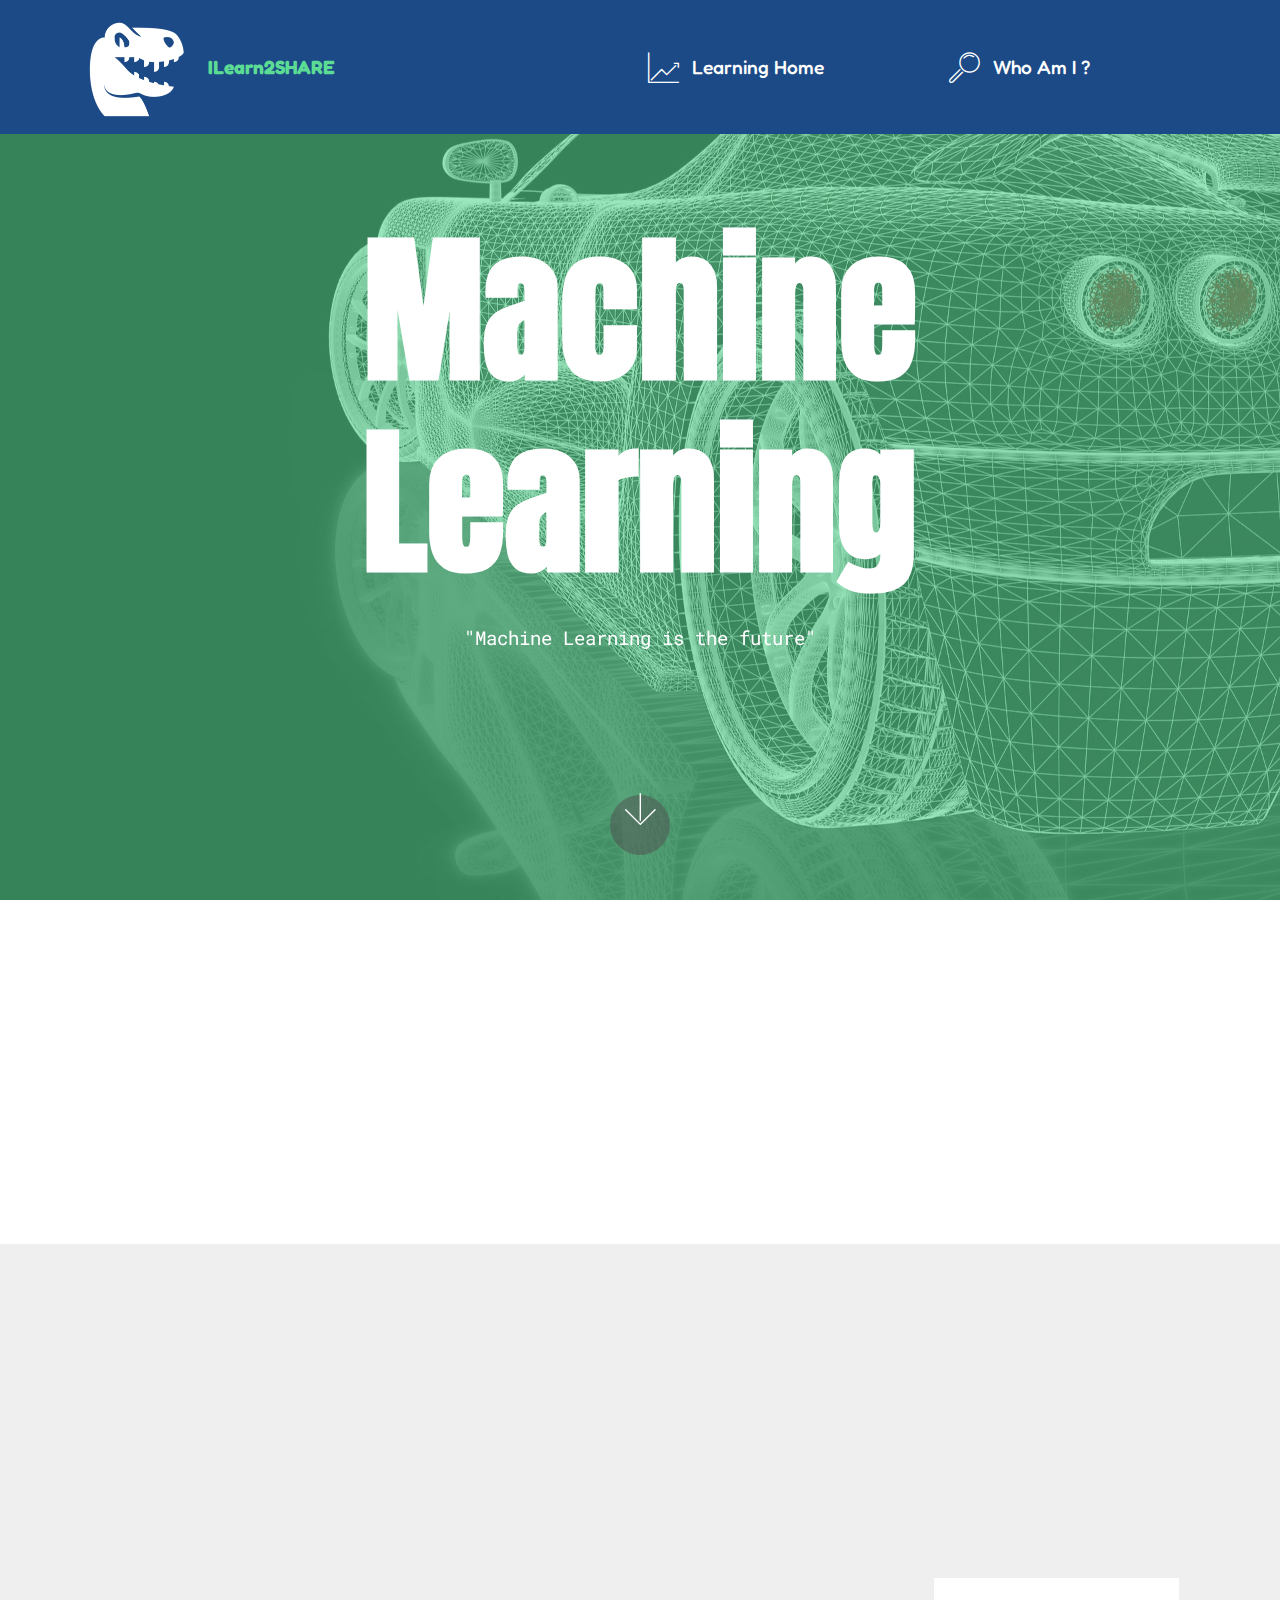
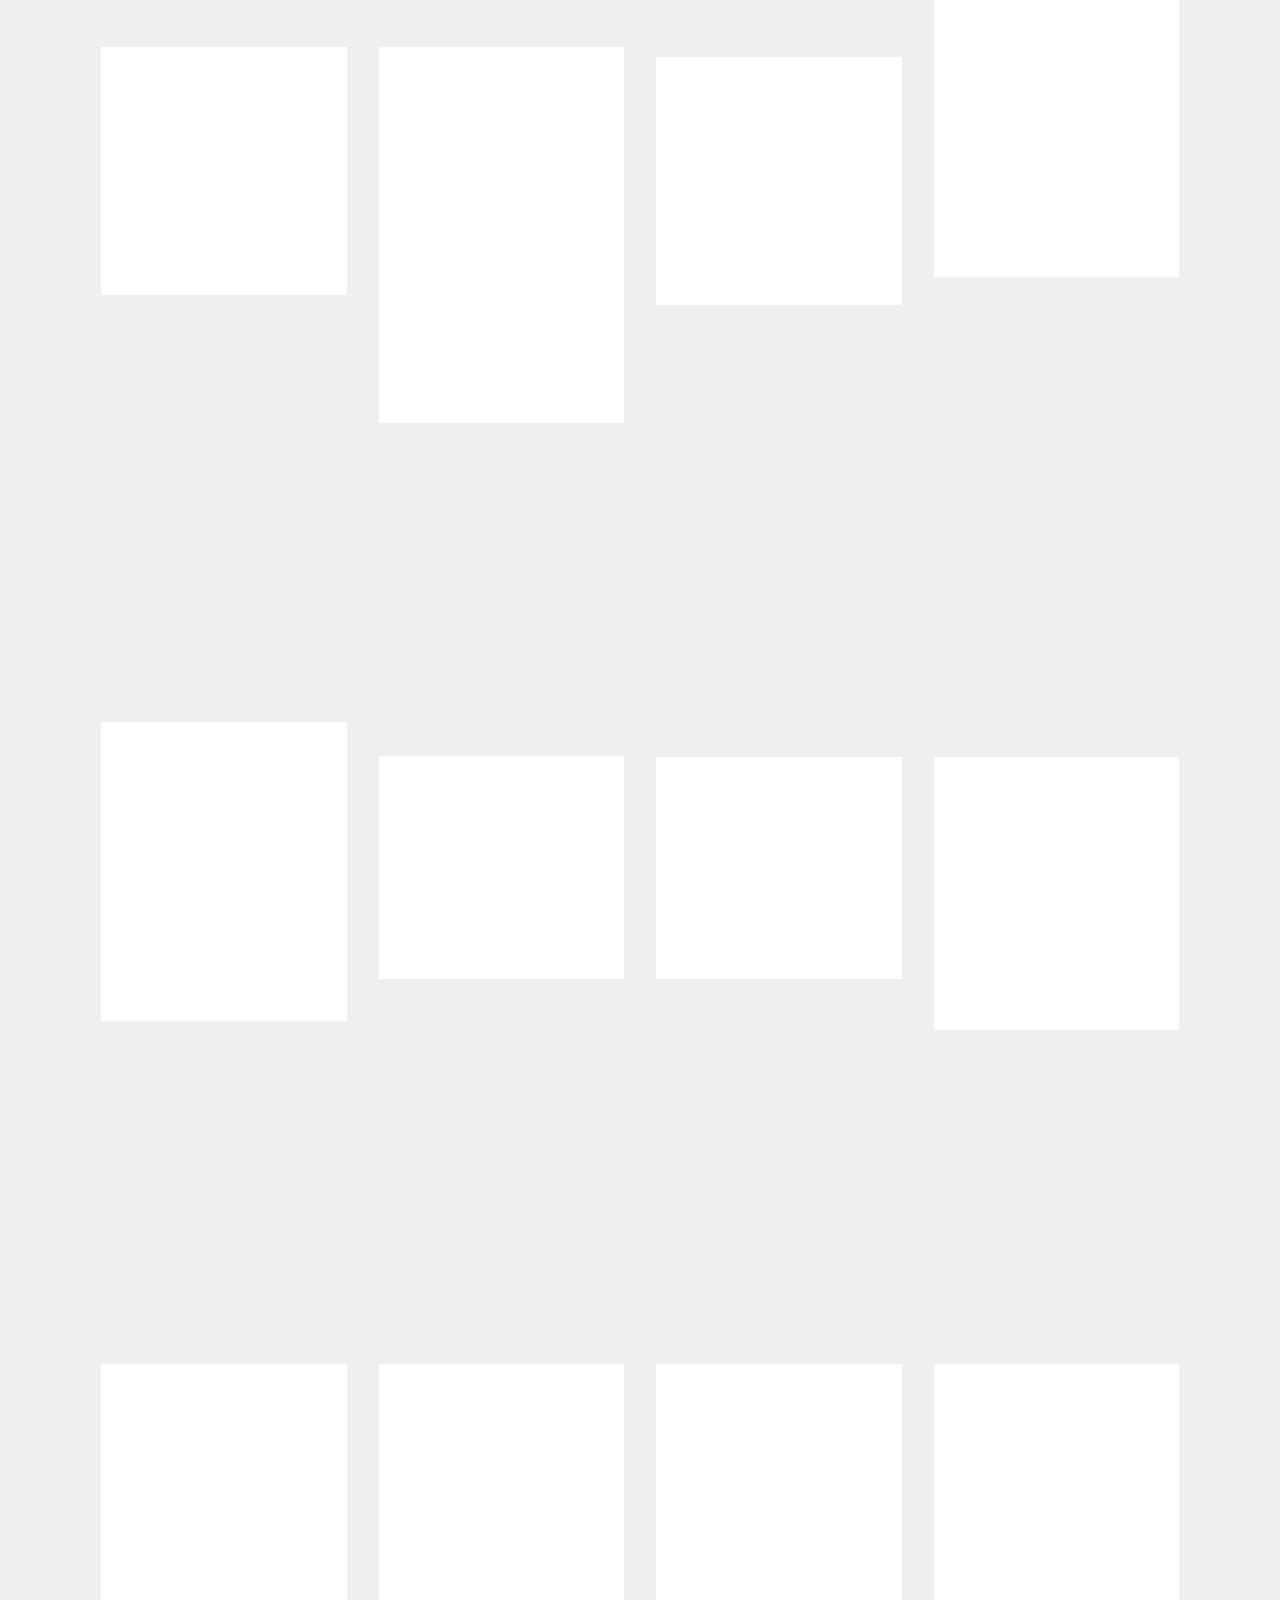
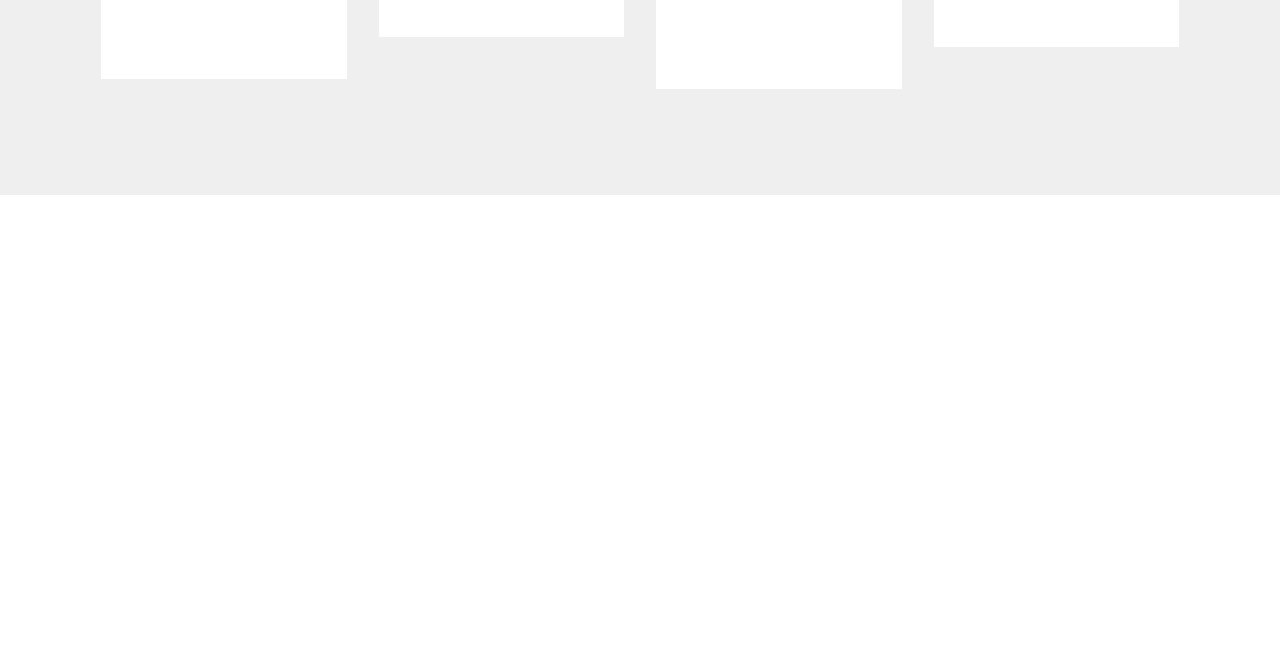
==== commit 890735f3: "create github pages" ====
--- a/page1.html
+++ b/page1.html
@@ -60,7 +60,7 @@
     </nav>
 </section>
 
-<section class="engine"><a href="https://mobirise.info/r">bootstrap template</a></section><section class="header6 cid-rAfg7QFjCv mbr-fullscreen mbr-parallax-background" id="header6-5">
+<section class="engine"><a href="https://mobirise.info/o">free portfolio website templates</a></section><section class="header6 cid-rAfg7QFjCv mbr-fullscreen mbr-parallax-background" id="header6-5">
 
     
 
@@ -289,27 +289,22 @@
                     <div class="card-box">
                         <h4 class="card-title mbr-fonts-style display-7"><a href="https://www.linkedin.com/feed/update/urn:li:activity:6364745036768382976/" target="_blank"><strong>How To Start a ML Project</strong></a></h4>
                         <p class="mbr-text mbr-fonts-style display-7"><a href="https://www.linkedin.com/feed/update/urn:li:activity:6364745036768382976/" target="_blank" class="text-warning">
-                           A step by step mini-guide on how you can start any Machine Learning Project.
-                        </a></p>
-                    </div>
-                </div>
-            </div>
-
-            <div class="card p-3 col-12 col-md-6 col-lg-3">
-                <div class="card-wrapper">
-                    <div class="card-img">
-                        <div class="mbr-overlay"></div>
-                        <div class="mbr-section-btn text-center">
-                            <a href="https://mobirise.co" class="btn btn-primary display-4">Learn More</a>
-                        </div>
+                           A step by step mini-guide on how you can start any Machine Learning Project.</a><br><br>Credit: Randy Lao ☁️<a href="https://www.linkedin.com/feed/update/urn:li:activity:6364745036768382976/" target="_blank" class="text-warning"></a></p>
+                    </div>
+                </div>
+            </div>
+
+            <div class="card p-3 col-12 col-md-6 col-lg-3">
+                <div class="card-wrapper">
+                    <div class="card-img">
+                        <div class="mbr-overlay"></div>
+                        <div class="mbr-section-btn text-center"><a href="https://www.slideshare.net/TessFerrandez/notes-from-coursera-deep-learning-courses-by-andrew-ng?trk=v-feed" class="btn btn-primary display-4">Learn More</a></div>
                         <img src="assets/images/background3.jpg" alt="Mobirise">
                     </div>
                     <div class="card-box">
-                        <h4 class="card-title mbr-fonts-style display-7">
-                            Unique Styles
-                        </h4>
+                        <h4 class="card-title mbr-fonts-style display-7"><a href="https://www.slideshare.net/TessFerrandez/notes-from-coursera-deep-learning-courses-by-andrew-ng?trk=v-feed"><strong>Best Deep Learning Course Notes</strong></a></h4>
                         <p class="mbr-text mbr-fonts-style display-7">
-                            Mobirise offers many site blocks in several themes, and though these blocks are pre-made, they are flexible.
+                            <a href="https://www.slideshare.net/TessFerrandez/notes-from-coursera-deep-learning-courses-by-andrew-ng?trk=v-feed" class="text-warning">A nice slide presentation about Deep Learning and Machine Learning. It's so GOOD! </a><br><br>Credit: Tess Ferranandez
                         </p>
                     </div>
                 </div>
@@ -319,18 +314,15 @@
                 <div class="card-wrapper">
                     <div class="card-img">
                         <div class="mbr-overlay"></div>
-                        <div class="mbr-section-btn text-center">
-                            <a href="https://mobirise.co" class="btn btn-primary display-4">Learn More</a>
-                        </div>
+                        <div class="mbr-section-btn text-center"><a href="https://docs.google.com/presentation/d/1kSuQyW5DTnkVaZEjGYCkfOxvzCqGEFzWBy4e9Uedd9k/edit#slide=id.g18ade992fa_6_1021" class="btn btn-primary display-4">Learn More</a></div>
                         <img src="assets/images/background4.jpg" alt="Mobirise">
                     </div>
                     <div class="card-box">
-                        <h4 class="card-title mbr-fonts-style display-7">
-                            Unlimited Sites
-                        </h4>
-                        <p class="mbr-text mbr-fonts-style display-7">
-                           Mobirise gives you the freedom to develop as many websites as you like given the fact that it is a desktop app.
-                        </p>
+                        <h4 class="card-title mbr-fonts-style display-7"><a href="https://docs.google.com/presentation/d/1kSuQyW5DTnkVaZEjGYCkfOxvzCqGEFzWBy4e9Uedd9k/edit#slide=id.g18ade992fa_6_1021"><strong>
+                            Machine Learning 101</strong></a></h4>
+                        <p class="mbr-text mbr-fonts-style display-7"><a href="https://docs.google.com/presentation/d/1kSuQyW5DTnkVaZEjGYCkfOxvzCqGEFzWBy4e9Uedd9k/edit#slide=id.g18ade992fa_6_1021" class="text-warning">
+                           If you want to learn Machine Learning from Scratch and get a good understanding on what's under the hood, then check these slides out!
+                        </a></p>
                     </div>
                 </div>
             </div>
@@ -347,19 +339,15 @@
     <div class="container">
         <div class="row justify-content-center">
             <div class="title col-12 col-lg-8">
-                <h2 class="align-center pb-2 mbr-fonts-style display-2">
-                    SUBSCRIBE FORM
-                </h2>
-                <h3 class="mbr-section-subtitle align-center pb-5 mbr-light mbr-fonts-style display-5">
-                    Subscribe to the Newsletter
-                </h3>
+                <h2 class="align-center pb-2 mbr-fonts-style display-2">Do you want free resources?</h2>
+                <h3 class="mbr-section-subtitle align-center pb-5 mbr-light mbr-fonts-style display-5">Do you want more resources on Data Science, Analytics, and Machine Learning? Simply enter your email below and I'll send you weekly updates. Free resources won't hurt you!</h3>
             </div>
         </div>
 
         <div class="row py-2 justify-content-center">
             <div class="col-12 col-lg-6  col-md-8 " data-form-type="formoid">
                 <!---Formbuilder Form--->
-                <form action="https://mobirise.com/" method="POST" class="mbr-form form-with-styler" data-form-title="Mobirise Form"><input type="hidden" name="email" data-form-email="true" value="KJmJH6yvDX18a9i7euk5ne4QchQFD1VSR4ZnE3acQYGFuR3fwi4a3Q9J2ny1GbuTY6spTJFeHMkHh13NM30pT/3TeoJR9t5JNVirXkKelWR8BCIq6wJ1sPCwdmJFcQiR">
+                <form action="https://mobirise.com/" method="POST" class="mbr-form form-with-styler" data-form-title="Mobirise Form"><input type="hidden" name="email" data-form-email="true" value="JwyGu8tFt0m6gKVAxAxRauEbDuXl/7uVmr1PuCSmQPkjohHTRh7WOgTiKM08M5U0GLNLl3fBcsKsek51Bp1oB5owfetbCfpgmD5U6lOH5cH5mvERgs+5d12HoxO0Mr1g">
                     <div class="row">
                         <div hidden="hidden" data-form-alert="" class="alert alert-success col-12">Thanks for filling out the form!</div>
                         <div hidden="hidden" data-form-alert-danger="" class="alert alert-danger col-12">
@@ -369,9 +357,7 @@
                         <div class="form-group col" data-for="email">
                             <input type="email" name="email" placeholder="Email" data-form-field="Email" required="required" class="form-control display-7" id="email-form3-20">
                         </div>
-                        <div class="col-auto input-group-btn">
-                            <button type="submit" class="btn btn-primary  display-4">SUBSCRIBE</button>
-                        </div>
+                        <div class="col-auto input-group-btn"><button type="submit" class="btn btn-primary display-4">YES, I WANT FREE RESOURCES</button></div>
                     </div>
                 </form><!---Formbuilder Form--->
             </div>
--- a/assets/mobirise/css/mbr-additional.css
+++ b/assets/mobirise/css/mbr-additional.css
@@ -2036,7 +2036,7 @@
   color: #5cdb95;
 }
 .cid-qTkAaeaxX5 {
-  padding-top: 30px;
+  padding-top: 15px;
   padding-bottom: 0px;
   background-image: url("../../../assets/images/background4.jpg");
 }
@@ -5377,7 +5377,10 @@
   color: #c1c1c1 !important;
 }
 .cid-rAl6l5Zsjq {
-  background-image: url("../../../assets/images/mbr-1920x1371.jpg");
+  background-image: url("../../../assets/images/mbr-1920x1276.jpg");
+}
+.cid-rAl6l5Zsjq H1 {
+  text-align: center;
 }
 .cid-rAl6laxJMn {
   padding-top: 60px;
@@ -5460,261 +5463,49 @@
 .cid-rAl6laxJMn .card-img:hover .mbr-section-btn {
   opacity: 1;
 }
-.cid-rAl6lg0mHu {
-  padding-top: 0px;
+.cid-rAshKweqHo {
+  padding-top: 90px;
   padding-bottom: 90px;
-  background-color: #efefef;
-}
-.cid-rAl6lg0mHu .mbr-section-subtitle,
-.cid-rAl6lg0mHu .mbr-text {
+  background-color: #ffffff;
+}
+.cid-rAshKweqHo .mbr-section-subtitle {
   color: #767676;
 }
-.cid-rAl6lg0mHu .card {
-  display: -webkit-flex;
-  position: relative;
-  justify-content: center;
-  -webkit-justify-content: center;
-}
-.cid-rAl6lg0mHu .card-wrapper {
-  height: 100%;
-  box-shadow: 0px 0px 0px 0px rgba(0, 0, 0, 0);
-  transition: box-shadow 0.3s;
-}
-.cid-rAl6lg0mHu .card-wrapper .card-img {
-  display: -webkit-flex;
-  flex-direction: column;
-  align-items: center;
-  justify-content: center;
-  position: relative;
-  overflow: hidden;
-  border-bottom-right-radius: 0;
-  border-bottom-left-radius: 0;
-  -webkit-flex-direction: column;
-  -webkit-align-items: center;
-  -webkit-justify-content: center;
-}
-.cid-rAl6lg0mHu .card-wrapper .card-img .mbr-overlay {
-  background-color: #ffffff;
-  display: none;
-  transition: opacity .3s;
-}
-.cid-rAl6lg0mHu .card-wrapper .card-img .mbr-section-btn {
-  position: absolute;
-  transition: opacity .3s;
-  width: 100%;
-  left: 0;
-  top: 50%;
-  height: auto;
-  transform: translateY(-50%);
-}
-.cid-rAl6lg0mHu .card-wrapper .card-img img {
-  width: 100%;
-}
-.cid-rAl6lg0mHu .card-wrapper .card-box {
-  background-color: #ffffff;
-  padding: 0 2rem 2rem 2rem;
-  border-bottom-left-radius: 0;
-  border-bottom-right-radius: 0;
-}
-.cid-rAl6lg0mHu .card-wrapper .card-box h4 {
-  font-weight: 500;
-  margin-bottom: 0;
-  padding-top: 2rem;
-}
-.cid-rAl6lg0mHu .card-wrapper .card-box p {
-  margin-bottom: 0;
-  padding-top: 1.5rem;
-}
-.cid-rAl6lg0mHu .card-wrapper:hover {
-  box-shadow: 0px 0px 30px 0px rgba(0, 0, 0, 0.05);
-}
-.cid-rAl6lg0mHu .card-img .mbr-overlay {
-  display: block !important;
-  opacity: 0;
-}
-.cid-rAl6lg0mHu .card-img .mbr-section-btn {
-  opacity: 0;
-}
-.cid-rAl6lg0mHu .card-img:hover .mbr-overlay {
-  opacity: .5;
-}
-.cid-rAl6lg0mHu .card-img:hover .mbr-section-btn {
-  opacity: 1;
-}
-.cid-rAl6lluMfg {
-  padding-top: 0px;
-  padding-bottom: 90px;
-  background-color: #efefef;
-}
-.cid-rAl6lluMfg .mbr-section-subtitle,
-.cid-rAl6lluMfg .mbr-text {
-  color: #767676;
-}
-.cid-rAl6lluMfg .card {
-  display: -webkit-flex;
-  position: relative;
-  justify-content: center;
-  -webkit-justify-content: center;
-}
-.cid-rAl6lluMfg .card-wrapper {
-  height: 100%;
-  box-shadow: 0px 0px 0px 0px rgba(0, 0, 0, 0);
-  transition: box-shadow 0.3s;
-}
-.cid-rAl6lluMfg .card-wrapper .card-img {
-  display: -webkit-flex;
-  flex-direction: column;
-  align-items: center;
-  justify-content: center;
-  position: relative;
-  overflow: hidden;
-  border-bottom-right-radius: 0;
-  border-bottom-left-radius: 0;
-  -webkit-flex-direction: column;
-  -webkit-align-items: center;
-  -webkit-justify-content: center;
-}
-.cid-rAl6lluMfg .card-wrapper .card-img .mbr-overlay {
-  background-color: #ffffff;
-  display: none;
-  transition: opacity .3s;
-}
-.cid-rAl6lluMfg .card-wrapper .card-img .mbr-section-btn {
-  position: absolute;
-  transition: opacity .3s;
-  width: 100%;
-  left: 0;
-  top: 50%;
-  height: auto;
-  transform: translateY(-50%);
-}
-.cid-rAl6lluMfg .card-wrapper .card-img img {
-  width: 100%;
-}
-.cid-rAl6lluMfg .card-wrapper .card-box {
-  background-color: #ffffff;
-  padding: 0 2rem 2rem 2rem;
-  border-bottom-left-radius: 0;
-  border-bottom-right-radius: 0;
-}
-.cid-rAl6lluMfg .card-wrapper .card-box h4 {
-  font-weight: 500;
-  margin-bottom: 0;
-  padding-top: 2rem;
-}
-.cid-rAl6lluMfg .card-wrapper .card-box p {
-  margin-bottom: 0;
-  padding-top: 1.5rem;
-}
-.cid-rAl6lluMfg .card-wrapper:hover {
-  box-shadow: 0px 0px 30px 0px rgba(0, 0, 0, 0.05);
-}
-.cid-rAl6lluMfg .card-img .mbr-overlay {
-  display: block !important;
-  opacity: 0;
-}
-.cid-rAl6lluMfg .card-img .mbr-section-btn {
-  opacity: 0;
-}
-.cid-rAl6lluMfg .card-img:hover .mbr-overlay {
-  opacity: .5;
-}
-.cid-rAl6lluMfg .card-img:hover .mbr-section-btn {
-  opacity: 1;
-}
-.cid-rAl6lqscs4 {
-  padding-top: 60px;
-  padding-bottom: 60px;
-  background-color: #ffffff;
-}
-.cid-rAl6lqscs4 .form-text {
-  color: #767676;
-}
-@media (max-width: 767px) {
-  .cid-rAl6lqscs4 .content {
-    text-align: center;
-  }
-  .cid-rAl6lqscs4 .content > div:not(:last-child) {
-    margin-bottom: 2rem;
-  }
-}
-.cid-rAl6lqscs4 .img-logo img {
-  height: 6rem;
-}
-.cid-rAl6lqscs4 .form-group,
-.cid-rAl6lqscs4 .input-group-btn {
-  padding: 0;
-}
-.cid-rAl6lqscs4 .form-control {
-  font-size: .75rem;
-  text-align: center;
-  min-width: 150px;
-}
-.cid-rAl6lqscs4 .input-group-btn .btn {
-  padding: .75rem 1.5625rem !important;
-  margin-left: .625rem;
-  text-transform: none;
+.cid-rAshKweqHo .formoid {
+  margin: auto;
+}
+.cid-rAshKweqHo .form-control {
+  padding-left: 1.5rem;
+  padding-right: 1.5rem;
+}
+.cid-rAshKweqHo .input-group-btn .btn {
+  padding-top: 1rem;
+  padding-bottom: 1rem;
+  margin: 0 !important;
+}
+.cid-rAshKweqHo a:not([href]):not([tabindex]) {
   color: #fff;
-  text-align: center;
-}
-.cid-rAl6lqscs4 .copyright .mbr-text {
-  color: #767676;
-}
-@media (max-width: 767px) {
-  .cid-rAl6lqscs4 .footer-lower .copyright {
-    margin-bottom: 1rem;
-    text-align: center;
-  }
-}
-.cid-rAl6lqscs4 .footer-lower hr {
-  margin: 1rem 0;
-  border-color: #000;
-  opacity: .05;
-}
-.cid-rAl6lqscs4 .footer-lower .social-list {
-  padding-left: 0;
-  margin-bottom: 0;
-  list-style: none;
-  display: flex;
-  -webkit-flex-wrap: wrap;
-  flex-wrap: wrap;
-  -webkit-justify-content: flex-end;
-  justify-content: flex-end;
-}
-.cid-rAl6lqscs4 .footer-lower .social-list .mbr-iconfont-social {
-  font-size: 1.3rem;
-  color: #232323;
-}
-.cid-rAl6lqscs4 .footer-lower .social-list .soc-item {
-  margin: 0 .5rem;
-}
-.cid-rAl6lqscs4 .footer-lower .social-list a {
-  margin: 0;
-  opacity: .5;
-  -webkit-transition: .2s linear;
-  transition: .2s linear;
-}
-.cid-rAl6lqscs4 .footer-lower .social-list a:hover {
-  opacity: 1;
-}
-@media (max-width: 767px) {
-  .cid-rAl6lqscs4 .footer-lower .social-list {
-    -webkit-justify-content: center;
-    justify-content: center;
-  }
-}
-@media (max-width: 767px) {
-  .cid-rAl6lqscs4 .foot-logo {
-    text-align: center !important;
-  }
-  .cid-rAl6lqscs4 .foot-title {
-    text-align: center !important;
-  }
-  .cid-rAl6lqscs4 .mbr-text {
-    text-align: center !important;
-  }
-  .cid-rAl6lqscs4 .form-group {
-    margin: 0;
+}
+.cid-rAshKweqHo a.btn-white:not([href]):not([tabindex]) {
+  color: #333;
+}
+@media (max-width: 768px) {
+  .cid-rAshKweqHo .mbr-form .row {
+    -webkit-flex-direction: column;
+    flex-direction: column;
+    -webkit-align-items: center;
+    align-items: center;
+  }
+  .cid-rAshKweqHo .form-group,
+  .cid-rAshKweqHo .input-group-btn,
+  .cid-rAshKweqHo .input-group-btn .btn {
+    max-width: 300px;
+    width: 100%;
+  }
+}
+@media (min-width: 769px) {
+  .cid-rAshKweqHo .mbr-form .row > * {
+    padding: 0 0.5rem;
   }
 }
 .cid-rAl9hkXCjY .navbar {
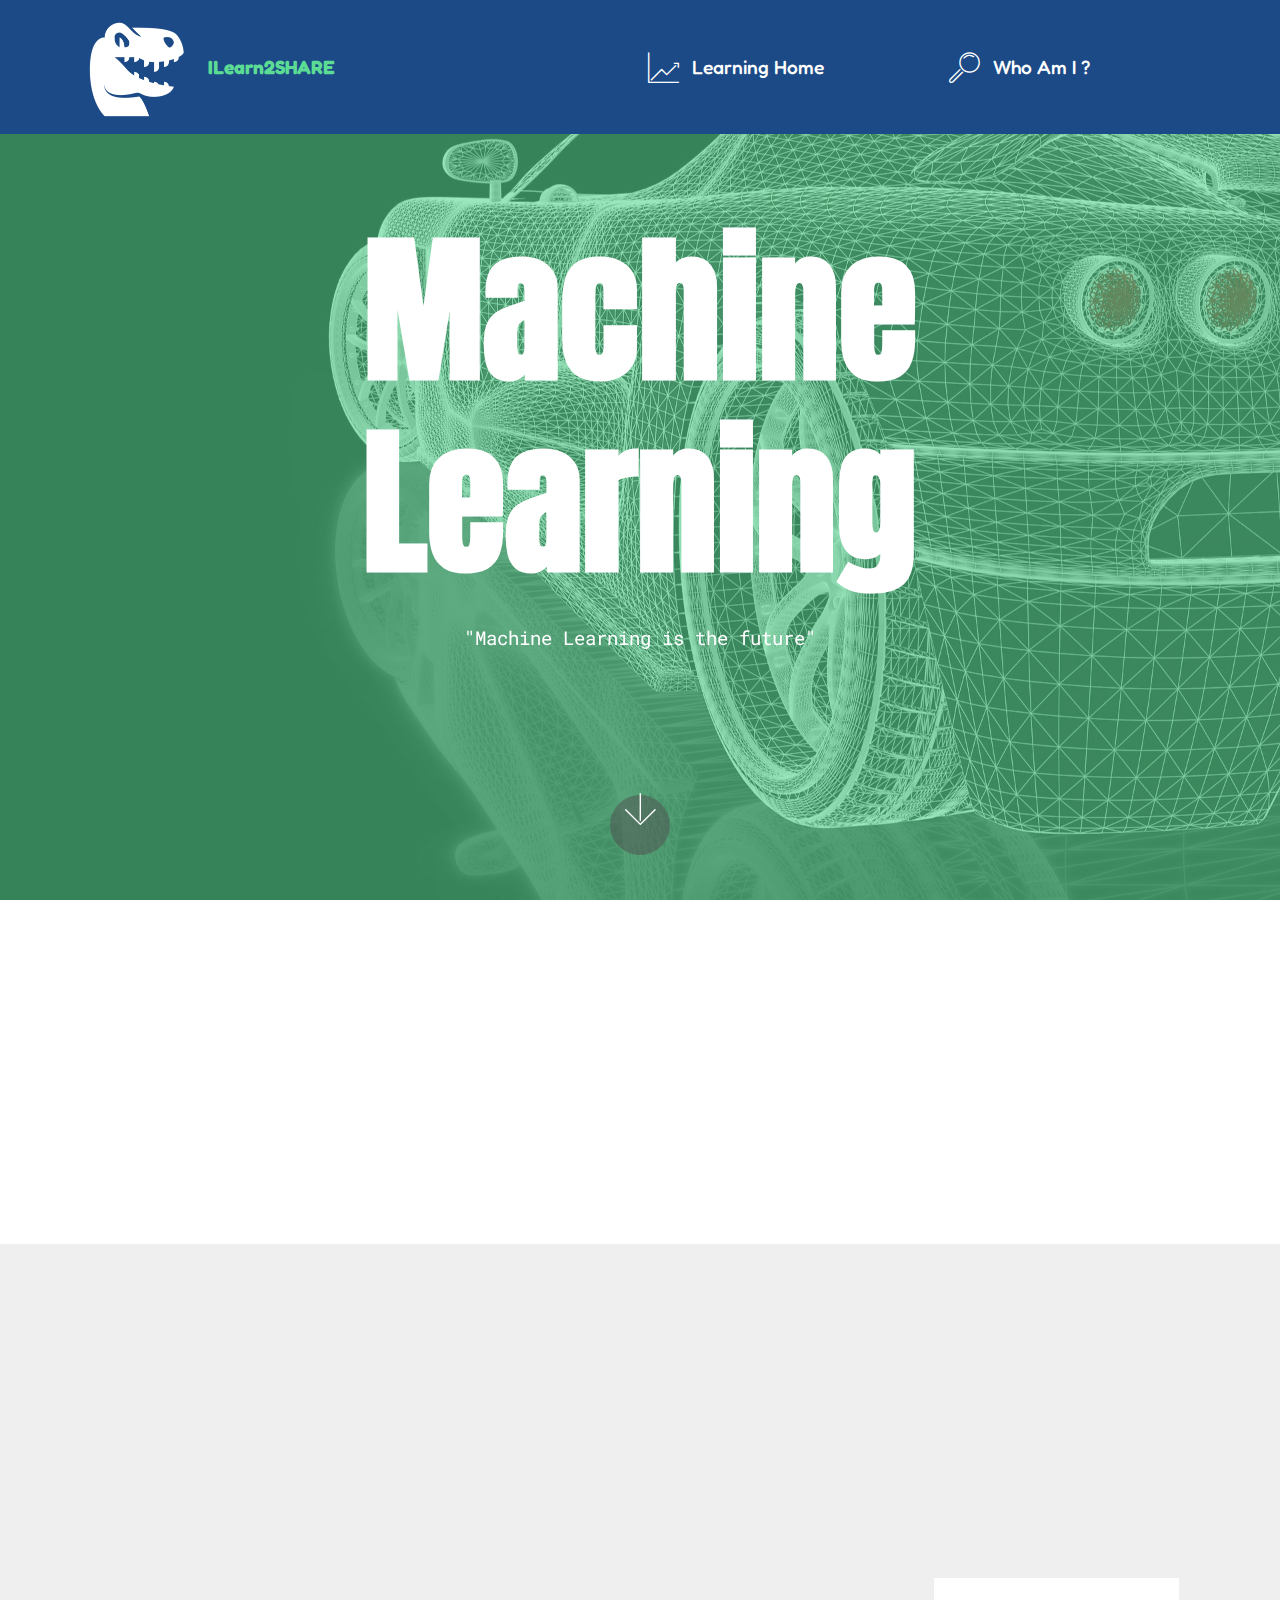
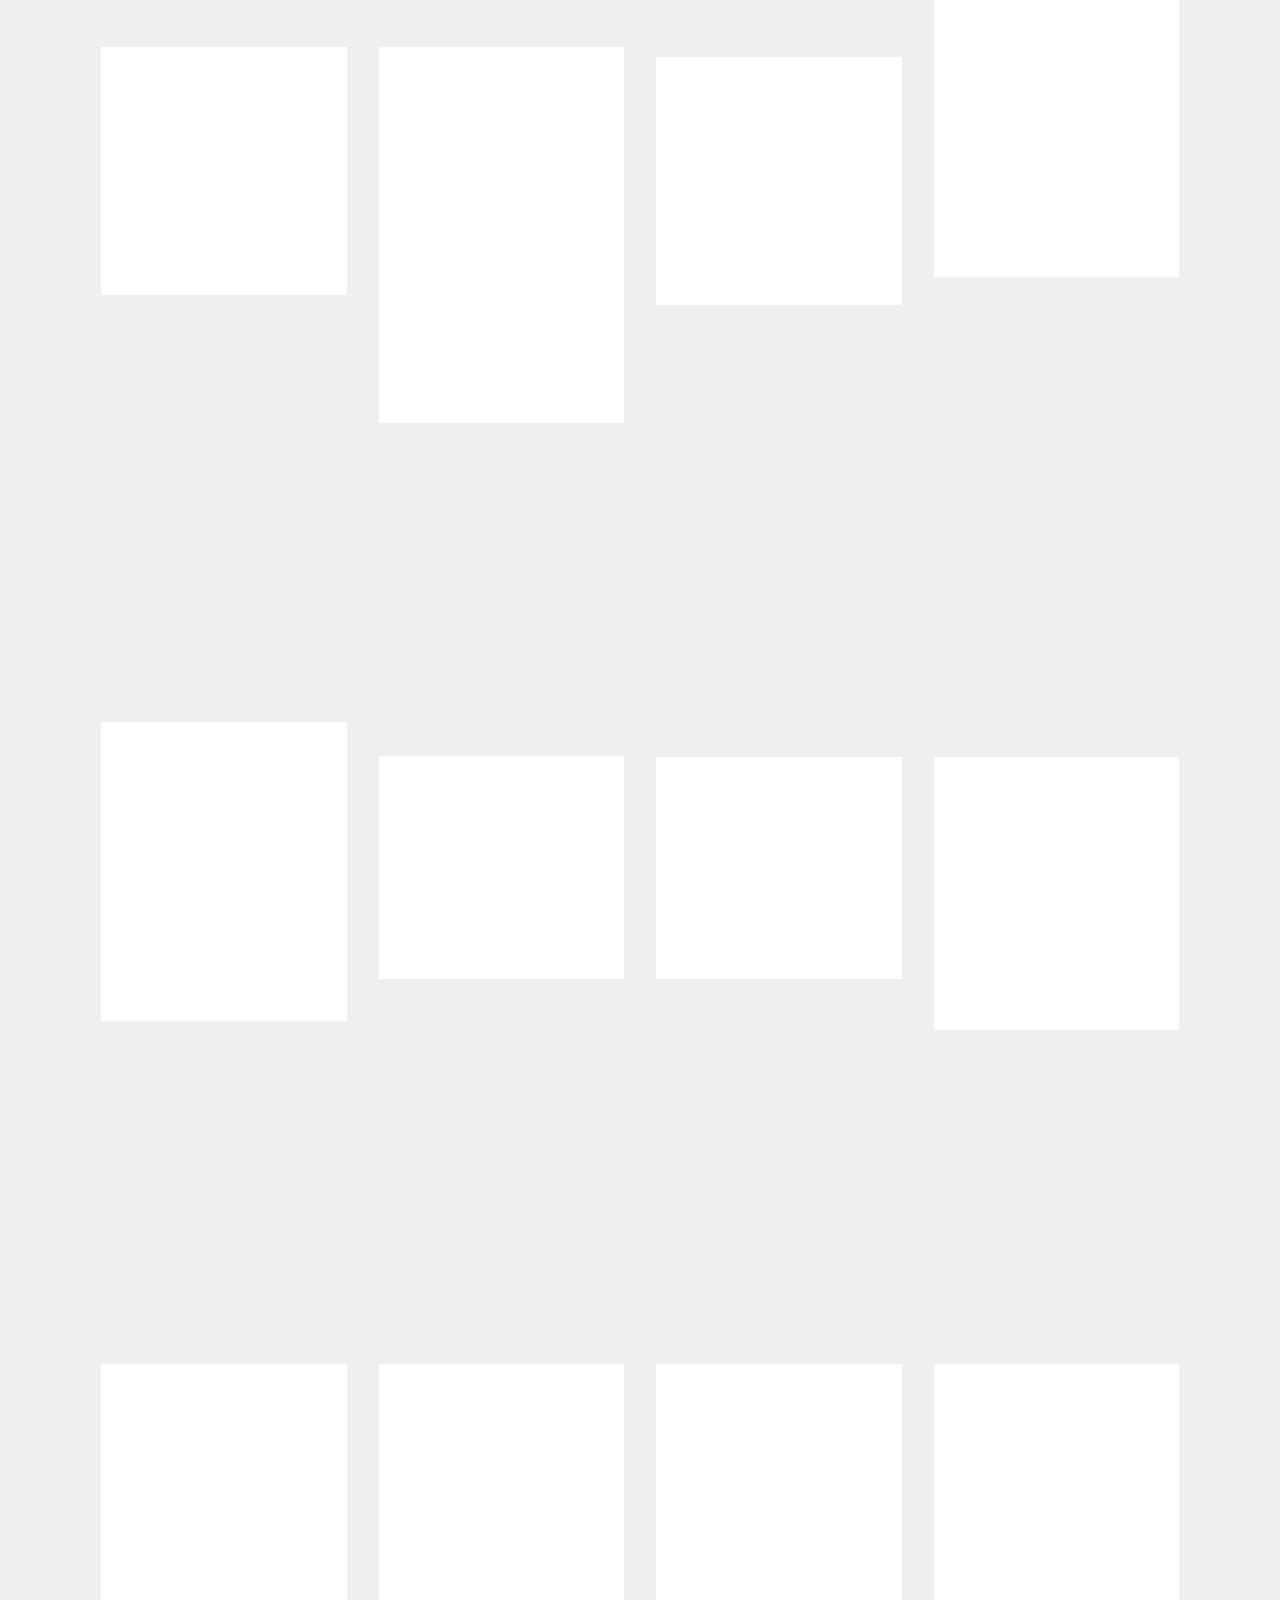
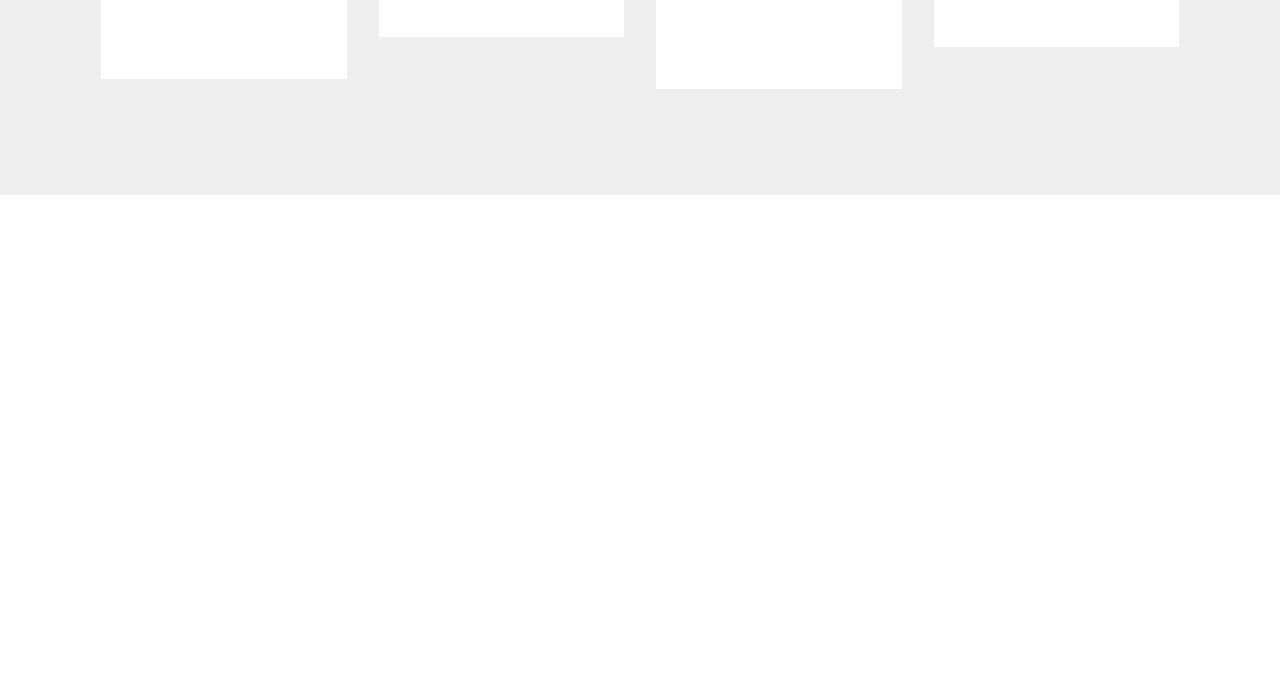
==== commit f8d3988d: "create github pages" ====
--- a/page1.html
+++ b/page1.html
@@ -15,6 +15,7 @@
   <link rel="stylesheet" href="assets/bootstrap/css/bootstrap.min.css">
   <link rel="stylesheet" href="assets/bootstrap/css/bootstrap-grid.min.css">
   <link rel="stylesheet" href="assets/bootstrap/css/bootstrap-reboot.min.css">
+  <link rel="stylesheet" href="assets/gdpr-plugin/gdpr-styles.css">
   <link rel="stylesheet" href="assets/dropdown/css/style.css">
   <link rel="stylesheet" href="assets/animatecss/animate.min.css">
   <link rel="stylesheet" href="assets/theme/css/style.css">
@@ -52,7 +53,7 @@
                     <a class="nav-link link text-white display-4" href="index.html"><span class="mbri-growing-chart mbr-iconfont mbr-iconfont-btn"></span>Learning Home &nbsp; &nbsp; &nbsp; &nbsp; &nbsp; &nbsp; &nbsp; &nbsp; &nbsp; &nbsp;&nbsp;</a>
                 </li>
                 <li class="nav-item">
-                    <a class="nav-link link text-white display-4" href="https://mobirise.com">
+                    <a class="nav-link link text-white display-4" href="page8.html" target="_blank">
                         <span class="mbri-search mbr-iconfont mbr-iconfont-btn"></span>Who Am I ? &nbsp; &nbsp; &nbsp; &nbsp; &nbsp; &nbsp; &nbsp; &nbsp; &nbsp; &nbsp;</a>
                 </li></ul>
             
@@ -60,7 +61,7 @@
     </nav>
 </section>
 
-<section class="engine"><a href="https://mobirise.info/o">free portfolio website templates</a></section><section class="header6 cid-rAfg7QFjCv mbr-fullscreen mbr-parallax-background" id="header6-5">
+<section class="engine"><a href="https://mobirise.info/q">responsive web templates</a></section><section class="header6 cid-rAfg7QFjCv mbr-fullscreen mbr-parallax-background" id="header6-5">
 
     
 
@@ -347,7 +348,7 @@
         <div class="row py-2 justify-content-center">
             <div class="col-12 col-lg-6  col-md-8 " data-form-type="formoid">
                 <!---Formbuilder Form--->
-                <form action="https://mobirise.com/" method="POST" class="mbr-form form-with-styler" data-form-title="Mobirise Form"><input type="hidden" name="email" data-form-email="true" value="JwyGu8tFt0m6gKVAxAxRauEbDuXl/7uVmr1PuCSmQPkjohHTRh7WOgTiKM08M5U0GLNLl3fBcsKsek51Bp1oB5owfetbCfpgmD5U6lOH5cH5mvERgs+5d12HoxO0Mr1g">
+                <form action="https://mobirise.com/" method="POST" class="mbr-form form-with-styler" data-form-title="Mobirise Form"><input type="hidden" name="email" data-form-email="true" value="yCHS/S2vb91yYZgy1keoNPinu22Y3jbgjdRqTiUAOyE2SDqMN5l+s7m7b3aqc2Xw0T4zcRLOh+/7z+nzoh0MVQpNbVdm+aXsuLAL5nPD54w9IxFDumwE1kQv19RYqKyG">
                     <div class="row">
                         <div hidden="hidden" data-form-alert="" class="alert alert-success col-12">Thanks for filling out the form!</div>
                         <div hidden="hidden" data-form-alert-danger="" class="alert alert-danger col-12">
@@ -359,7 +360,11 @@
                         </div>
                         <div class="col-auto input-group-btn"><button type="submit" class="btn btn-primary display-4">YES, I WANT FREE RESOURCES</button></div>
                     </div>
-                </form><!---Formbuilder Form--->
+                <span class="gdpr-block">
+<label>
+<span class="textGDPR" style="color: #a7a7a7"><input type="checkbox" name="gdpr" id="gdpr-form3-20" required="">By continuing you agree to our <a style="color: #149dcc; text-decoration: none;" href="terms.html">Terms of Service</a> and <a style="color: #149dcc; text-decoration: none;" href="policy.html">Privacy Policy</a>.</span>
+</label>
+</span></form><!---Formbuilder Form--->
             </div>
         </div>
     </div>
@@ -381,7 +386,7 @@
   <script src="assets/formoid/formoid.min.js"></script>
   
   
-  <input name="animation" type="hidden">
-   <div id="scrollToTop" class="scrollToTop mbr-arrow-up"><a style="text-align: center;"><i class="mbr-arrow-up-icon mbr-arrow-up-icon-cm cm-icon cm-icon-smallarrow-up"></i></a></div>
+ <div id="scrollToTop" class="scrollToTop mbr-arrow-up"><a style="text-align: center;"><i class="mbr-arrow-up-icon mbr-arrow-up-icon-cm cm-icon cm-icon-smallarrow-up"></i></a></div>
+    <input name="animation" type="hidden">
   </body>
 </html>--- a/assets/gdpr-plugin/gdpr-styles.css
+++ b/assets/gdpr-plugin/gdpr-styles.css
@@ -0,0 +1,27 @@
+.gdpr-block {
+    padding: 10px;
+    font-size: 14px;
+    display: block;
+    width: 100%;
+    text-align: center;
+}
+.gdpr-block.covert {
+	display: none;
+}
+.textGDPR {
+    position: relative;
+}
+.gdpr-block label span.textGDPR input[name='gdpr']{
+    width: 15px;
+    height: 15px;
+    margin: 0;
+    position: absolute;
+    top: 2px;
+    left: -20px;
+}
+.gdpr-block label {
+    color: #a7a7a7;
+    vertical-align: middle;
+    user-select: none;
+    margin-bottom: 0;
+}--- a/assets/mobirise/css/mbr-additional.css
+++ b/assets/mobirise/css/mbr-additional.css
@@ -2035,79 +2035,6 @@
 .cid-rAlqb7nuWh .mbr-section-title {
   color: #5cdb95;
 }
-.cid-qTkAaeaxX5 {
-  padding-top: 15px;
-  padding-bottom: 0px;
-  background-image: url("../../../assets/images/background4.jpg");
-}
-@media (max-width: 767px) {
-  .cid-qTkAaeaxX5 .content {
-    text-align: center;
-  }
-  .cid-qTkAaeaxX5 .content > div:not(:last-child) {
-    margin-bottom: 2rem;
-  }
-}
-@media (max-width: 767px) {
-  .cid-qTkAaeaxX5 .media-wrap {
-    margin-bottom: 1rem;
-  }
-}
-.cid-qTkAaeaxX5 .media-wrap .mbr-iconfont-logo {
-  font-size: 7.5rem;
-  color: #f36;
-}
-.cid-qTkAaeaxX5 .media-wrap img {
-  height: 6rem;
-}
-@media (max-width: 767px) {
-  .cid-qTkAaeaxX5 .footer-lower .copyright {
-    margin-bottom: 1rem;
-    text-align: center;
-  }
-}
-.cid-qTkAaeaxX5 .footer-lower hr {
-  margin: 1rem 0;
-  border-color: #fff;
-  opacity: .05;
-}
-.cid-qTkAaeaxX5 .footer-lower .social-list {
-  padding-left: 0;
-  margin-bottom: 0;
-  list-style: none;
-  display: flex;
-  flex-wrap: wrap;
-  justify-content: flex-end;
-  -webkit-justify-content: flex-end;
-}
-.cid-qTkAaeaxX5 .footer-lower .social-list .mbr-iconfont-social {
-  font-size: 1.3rem;
-  color: #fff;
-}
-.cid-qTkAaeaxX5 .footer-lower .social-list .soc-item {
-  margin: 0 .5rem;
-}
-.cid-qTkAaeaxX5 .footer-lower .social-list a {
-  margin: 0;
-  opacity: .5;
-  -webkit-transition: .2s linear;
-  transition: .2s linear;
-}
-.cid-qTkAaeaxX5 .footer-lower .social-list a:hover {
-  opacity: 1;
-}
-@media (max-width: 767px) {
-  .cid-qTkAaeaxX5 .footer-lower .social-list {
-    justify-content: center;
-    -webkit-justify-content: center;
-  }
-}
-.cid-qTkAaeaxX5 H5 {
-  color: #5cdb95;
-}
-.cid-qTkAaeaxX5 P {
-  color: #5cdb95;
-}
 .cid-qTkzRZLJNu .navbar {
   padding: .5rem 0;
   background: #1b4a86;
@@ -3187,7 +3114,88 @@
   color: #c1c1c1 !important;
 }
 .cid-rAl5QMjJRH {
-  background-image: url("../../../assets/images/mbr-1920x1371.jpg");
+  background-image: url("../../../assets/images/mbr-1920x1281.jpg");
+}
+.cid-rAl5QXIbdz {
+  padding-top: 0px;
+  padding-bottom: 90px;
+  background-color: #efefef;
+}
+.cid-rAl5QXIbdz .mbr-section-subtitle,
+.cid-rAl5QXIbdz .mbr-text {
+  color: #767676;
+}
+.cid-rAl5QXIbdz .card {
+  display: -webkit-flex;
+  position: relative;
+  justify-content: center;
+  -webkit-justify-content: center;
+}
+.cid-rAl5QXIbdz .card-wrapper {
+  height: 100%;
+  box-shadow: 0px 0px 0px 0px rgba(0, 0, 0, 0);
+  transition: box-shadow 0.3s;
+}
+.cid-rAl5QXIbdz .card-wrapper .card-img {
+  display: -webkit-flex;
+  flex-direction: column;
+  align-items: center;
+  justify-content: center;
+  position: relative;
+  overflow: hidden;
+  border-bottom-right-radius: 0;
+  border-bottom-left-radius: 0;
+  -webkit-flex-direction: column;
+  -webkit-align-items: center;
+  -webkit-justify-content: center;
+}
+.cid-rAl5QXIbdz .card-wrapper .card-img .mbr-overlay {
+  background-color: #ffffff;
+  display: none;
+  transition: opacity .3s;
+}
+.cid-rAl5QXIbdz .card-wrapper .card-img .mbr-section-btn {
+  position: absolute;
+  transition: opacity .3s;
+  width: 100%;
+  left: 0;
+  top: 50%;
+  height: auto;
+  transform: translateY(-50%);
+}
+.cid-rAl5QXIbdz .card-wrapper .card-img img {
+  width: 100%;
+}
+.cid-rAl5QXIbdz .card-wrapper .card-box {
+  background-color: #ffffff;
+  padding: 0 2rem 2rem 2rem;
+  border-bottom-left-radius: 0;
+  border-bottom-right-radius: 0;
+}
+.cid-rAl5QXIbdz .card-wrapper .card-box h4 {
+  font-weight: 500;
+  margin-bottom: 0;
+  padding-top: 2rem;
+}
+.cid-rAl5QXIbdz .card-wrapper .card-box p {
+  margin-bottom: 0;
+  padding-top: 1.5rem;
+}
+.cid-rAl5QXIbdz .card-wrapper:hover {
+  box-shadow: 0px 0px 30px 0px rgba(0, 0, 0, 0.05);
+}
+.cid-rAl5QXIbdz .card-img .mbr-overlay {
+  display: block !important;
+  opacity: 0;
+}
+.cid-rAl5QXIbdz .card-img .mbr-section-btn {
+  opacity: 0;
+}
+.cid-rAl5QXIbdz .card-img:hover .mbr-overlay {
+  opacity: .5;
+}
+.cid-rAl5QXIbdz .card-img:hover .mbr-section-btn {
+  opacity: 1;
 }
 .cid-rAl5QRbUON {
   padding-top: 60px;
@@ -3270,87 +3278,6 @@
 .cid-rAl5QRbUON .card-img:hover .mbr-section-btn {
   opacity: 1;
 }
-.cid-rAl5QXIbdz {
-  padding-top: 0px;
-  padding-bottom: 90px;
-  background-color: #efefef;
-}
-.cid-rAl5QXIbdz .mbr-section-subtitle,
-.cid-rAl5QXIbdz .mbr-text {
-  color: #767676;
-}
-.cid-rAl5QXIbdz .card {
-  display: -webkit-flex;
-  position: relative;
-  justify-content: center;
-  -webkit-justify-content: center;
-}
-.cid-rAl5QXIbdz .card-wrapper {
-  height: 100%;
-  box-shadow: 0px 0px 0px 0px rgba(0, 0, 0, 0);
-  transition: box-shadow 0.3s;
-}
-.cid-rAl5QXIbdz .card-wrapper .card-img {
-  display: -webkit-flex;
-  flex-direction: column;
-  align-items: center;
-  justify-content: center;
-  position: relative;
-  overflow: hidden;
-  border-bottom-right-radius: 0;
-  border-bottom-left-radius: 0;
-  -webkit-flex-direction: column;
-  -webkit-align-items: center;
-  -webkit-justify-content: center;
-}
-.cid-rAl5QXIbdz .card-wrapper .card-img .mbr-overlay {
-  background-color: #ffffff;
-  display: none;
-  transition: opacity .3s;
-}
-.cid-rAl5QXIbdz .card-wrapper .card-img .mbr-section-btn {
-  position: absolute;
-  transition: opacity .3s;
-  width: 100%;
-  left: 0;
-  top: 50%;
-  height: auto;
-  transform: translateY(-50%);
-}
-.cid-rAl5QXIbdz .card-wrapper .card-img img {
-  width: 100%;
-}
-.cid-rAl5QXIbdz .card-wrapper .card-box {
-  background-color: #ffffff;
-  padding: 0 2rem 2rem 2rem;
-  border-bottom-left-radius: 0;
-  border-bottom-right-radius: 0;
-}
-.cid-rAl5QXIbdz .card-wrapper .card-box h4 {
-  font-weight: 500;
-  margin-bottom: 0;
-  padding-top: 2rem;
-}
-.cid-rAl5QXIbdz .card-wrapper .card-box p {
-  margin-bottom: 0;
-  padding-top: 1.5rem;
-}
-.cid-rAl5QXIbdz .card-wrapper:hover {
-  box-shadow: 0px 0px 30px 0px rgba(0, 0, 0, 0.05);
-}
-.cid-rAl5QXIbdz .card-img .mbr-overlay {
-  display: block !important;
-  opacity: 0;
-}
-.cid-rAl5QXIbdz .card-img .mbr-section-btn {
-  opacity: 0;
-}
-.cid-rAl5QXIbdz .card-img:hover .mbr-overlay {
-  opacity: .5;
-}
-.cid-rAl5QXIbdz .card-img:hover .mbr-section-btn {
-  opacity: 1;
-}
 .cid-rAl5R3HoSl {
   padding-top: 0px;
   padding-bottom: 90px;
@@ -3432,99 +3359,130 @@
 .cid-rAl5R3HoSl .card-img:hover .mbr-section-btn {
   opacity: 1;
 }
-.cid-rAl5RacMWu {
-  padding-top: 60px;
-  padding-bottom: 60px;
+.cid-rAxhWFekX1 {
+  padding-top: 0px;
+  padding-bottom: 90px;
+  background-color: #efefef;
+}
+.cid-rAxhWFekX1 .mbr-section-subtitle,
+.cid-rAxhWFekX1 .mbr-text {
+  color: #767676;
+}
+.cid-rAxhWFekX1 .card {
+  display: -webkit-flex;
+  position: relative;
+  justify-content: center;
+  -webkit-justify-content: center;
+}
+.cid-rAxhWFekX1 .card-wrapper {
+  height: 100%;
+  box-shadow: 0px 0px 0px 0px rgba(0, 0, 0, 0);
+  transition: box-shadow 0.3s;
+}
+.cid-rAxhWFekX1 .card-wrapper .card-img {
+  display: -webkit-flex;
+  flex-direction: column;
+  align-items: center;
+  justify-content: center;
+  position: relative;
+  overflow: hidden;
+  border-bottom-right-radius: 0;
+  border-bottom-left-radius: 0;
+  -webkit-flex-direction: column;
+  -webkit-align-items: center;
+  -webkit-justify-content: center;
+}
+.cid-rAxhWFekX1 .card-wrapper .card-img .mbr-overlay {
   background-color: #ffffff;
-}
-.cid-rAl5RacMWu .form-text {
+  display: none;
+  transition: opacity .3s;
+}
+.cid-rAxhWFekX1 .card-wrapper .card-img .mbr-section-btn {
+  position: absolute;
+  transition: opacity .3s;
+  width: 100%;
+  left: 0;
+  top: 50%;
+  height: auto;
+  transform: translateY(-50%);
+}
+.cid-rAxhWFekX1 .card-wrapper .card-img img {
+  width: 100%;
+}
+.cid-rAxhWFekX1 .card-wrapper .card-box {
+  background-color: #ffffff;
+  padding: 0 2rem 2rem 2rem;
+  border-bottom-left-radius: 0;
+  border-bottom-right-radius: 0;
+}
+.cid-rAxhWFekX1 .card-wrapper .card-box h4 {
+  font-weight: 500;
+  margin-bottom: 0;
+  padding-top: 2rem;
+}
+.cid-rAxhWFekX1 .card-wrapper .card-box p {
+  margin-bottom: 0;
+  padding-top: 1.5rem;
+}
+.cid-rAxhWFekX1 .card-wrapper:hover {
+  box-shadow: 0px 0px 30px 0px rgba(0, 0, 0, 0.05);
+}
+.cid-rAxhWFekX1 .card-img .mbr-overlay {
+  display: block !important;
+  opacity: 0;
+}
+.cid-rAxhWFekX1 .card-img .mbr-section-btn {
+  opacity: 0;
+}
+.cid-rAxhWFekX1 .card-img:hover .mbr-overlay {
+  opacity: .5;
+}
+.cid-rAxhWFekX1 .card-img:hover .mbr-section-btn {
+  opacity: 1;
+}
+.cid-rAxhSd2yAQ {
+  padding-top: 90px;
+  padding-bottom: 90px;
+  background-color: #ffffff;
+}
+.cid-rAxhSd2yAQ .mbr-section-subtitle {
   color: #767676;
 }
-@media (max-width: 767px) {
-  .cid-rAl5RacMWu .content {
-    text-align: center;
-  }
-  .cid-rAl5RacMWu .content > div:not(:last-child) {
-    margin-bottom: 2rem;
-  }
-}
-.cid-rAl5RacMWu .img-logo img {
-  height: 6rem;
-}
-.cid-rAl5RacMWu .form-group,
-.cid-rAl5RacMWu .input-group-btn {
-  padding: 0;
-}
-.cid-rAl5RacMWu .form-control {
-  font-size: .75rem;
-  text-align: center;
-  min-width: 150px;
-}
-.cid-rAl5RacMWu .input-group-btn .btn {
-  padding: .75rem 1.5625rem !important;
-  margin-left: .625rem;
-  text-transform: none;
+.cid-rAxhSd2yAQ .formoid {
+  margin: auto;
+}
+.cid-rAxhSd2yAQ .form-control {
+  padding-left: 1.5rem;
+  padding-right: 1.5rem;
+}
+.cid-rAxhSd2yAQ .input-group-btn .btn {
+  padding-top: 1rem;
+  padding-bottom: 1rem;
+  margin: 0 !important;
+}
+.cid-rAxhSd2yAQ a:not([href]):not([tabindex]) {
   color: #fff;
-  text-align: center;
-}
-.cid-rAl5RacMWu .copyright .mbr-text {
-  color: #767676;
-}
-@media (max-width: 767px) {
-  .cid-rAl5RacMWu .footer-lower .copyright {
-    margin-bottom: 1rem;
-    text-align: center;
-  }
-}
-.cid-rAl5RacMWu .footer-lower hr {
-  margin: 1rem 0;
-  border-color: #000;
-  opacity: .05;
-}
-.cid-rAl5RacMWu .footer-lower .social-list {
-  padding-left: 0;
-  margin-bottom: 0;
-  list-style: none;
-  display: flex;
-  -webkit-flex-wrap: wrap;
-  flex-wrap: wrap;
-  -webkit-justify-content: flex-end;
-  justify-content: flex-end;
-}
-.cid-rAl5RacMWu .footer-lower .social-list .mbr-iconfont-social {
-  font-size: 1.3rem;
-  color: #232323;
-}
-.cid-rAl5RacMWu .footer-lower .social-list .soc-item {
-  margin: 0 .5rem;
-}
-.cid-rAl5RacMWu .footer-lower .social-list a {
-  margin: 0;
-  opacity: .5;
-  -webkit-transition: .2s linear;
-  transition: .2s linear;
-}
-.cid-rAl5RacMWu .footer-lower .social-list a:hover {
-  opacity: 1;
-}
-@media (max-width: 767px) {
-  .cid-rAl5RacMWu .footer-lower .social-list {
-    -webkit-justify-content: center;
-    justify-content: center;
-  }
-}
-@media (max-width: 767px) {
-  .cid-rAl5RacMWu .foot-logo {
-    text-align: center !important;
-  }
-  .cid-rAl5RacMWu .foot-title {
-    text-align: center !important;
-  }
-  .cid-rAl5RacMWu .mbr-text {
-    text-align: center !important;
-  }
-  .cid-rAl5RacMWu .form-group {
-    margin: 0;
+}
+.cid-rAxhSd2yAQ a.btn-white:not([href]):not([tabindex]) {
+  color: #333;
+}
+@media (max-width: 768px) {
+  .cid-rAxhSd2yAQ .mbr-form .row {
+    -webkit-flex-direction: column;
+    flex-direction: column;
+    -webkit-align-items: center;
+    align-items: center;
+  }
+  .cid-rAxhSd2yAQ .form-group,
+  .cid-rAxhSd2yAQ .input-group-btn,
+  .cid-rAxhSd2yAQ .input-group-btn .btn {
+    max-width: 300px;
+    width: 100%;
+  }
+}
+@media (min-width: 769px) {
+  .cid-rAxhSd2yAQ .mbr-form .row > * {
+    padding: 0 0.5rem;
   }
 }
 .cid-rAl5XJ60Bm .navbar {
@@ -4647,7 +4605,7 @@
   color: #c1c1c1 !important;
 }
 .cid-rAl6b4UqNw {
-  background-image: url("../../../assets/images/mbr-1920x1371.jpg");
+  background-image: url("../../../assets/images/mbr-1920x1375.jpg");
 }
 .cid-rAl6b9Ap6F {
   padding-top: 60px;
@@ -4811,180 +4769,49 @@
 .cid-rAl6bfQ5FL .card-img:hover .mbr-section-btn {
   opacity: 1;
 }
-.cid-rAl6blWhZl {
-  padding-top: 0px;
+.cid-rAxAm7jm6L {
+  padding-top: 90px;
   padding-bottom: 90px;
-  background-color: #efefef;
-}
-.cid-rAl6blWhZl .mbr-section-subtitle,
-.cid-rAl6blWhZl .mbr-text {
+  background-color: #ffffff;
+}
+.cid-rAxAm7jm6L .mbr-section-subtitle {
   color: #767676;
 }
-.cid-rAl6blWhZl .card {
-  display: -webkit-flex;
-  position: relative;
-  justify-content: center;
-  -webkit-justify-content: center;
-}
-.cid-rAl6blWhZl .card-wrapper {
-  height: 100%;
-  box-shadow: 0px 0px 0px 0px rgba(0, 0, 0, 0);
-  transition: box-shadow 0.3s;
-}
-.cid-rAl6blWhZl .card-wrapper .card-img {
-  display: -webkit-flex;
-  flex-direction: column;
-  align-items: center;
-  justify-content: center;
-  position: relative;
-  overflow: hidden;
-  border-bottom-right-radius: 0;
-  border-bottom-left-radius: 0;
-  -webkit-flex-direction: column;
-  -webkit-align-items: center;
-  -webkit-justify-content: center;
-}
-.cid-rAl6blWhZl .card-wrapper .card-img .mbr-overlay {
-  background-color: #ffffff;
-  display: none;
-  transition: opacity .3s;
-}
-.cid-rAl6blWhZl .card-wrapper .card-img .mbr-section-btn {
-  position: absolute;
-  transition: opacity .3s;
-  width: 100%;
-  left: 0;
-  top: 50%;
-  height: auto;
-  transform: translateY(-50%);
-}
-.cid-rAl6blWhZl .card-wrapper .card-img img {
-  width: 100%;
-}
-.cid-rAl6blWhZl .card-wrapper .card-box {
-  background-color: #ffffff;
-  padding: 0 2rem 2rem 2rem;
-  border-bottom-left-radius: 0;
-  border-bottom-right-radius: 0;
-}
-.cid-rAl6blWhZl .card-wrapper .card-box h4 {
-  font-weight: 500;
-  margin-bottom: 0;
-  padding-top: 2rem;
-}
-.cid-rAl6blWhZl .card-wrapper .card-box p {
-  margin-bottom: 0;
-  padding-top: 1.5rem;
-}
-.cid-rAl6blWhZl .card-wrapper:hover {
-  box-shadow: 0px 0px 30px 0px rgba(0, 0, 0, 0.05);
-}
-.cid-rAl6blWhZl .card-img .mbr-overlay {
-  display: block !important;
-  opacity: 0;
-}
-.cid-rAl6blWhZl .card-img .mbr-section-btn {
-  opacity: 0;
-}
-.cid-rAl6blWhZl .card-img:hover .mbr-overlay {
-  opacity: .5;
-}
-.cid-rAl6blWhZl .card-img:hover .mbr-section-btn {
-  opacity: 1;
-}
-.cid-rAl6brvgBA {
-  padding-top: 60px;
-  padding-bottom: 60px;
-  background-color: #ffffff;
-}
-.cid-rAl6brvgBA .form-text {
-  color: #767676;
-}
-@media (max-width: 767px) {
-  .cid-rAl6brvgBA .content {
-    text-align: center;
-  }
-  .cid-rAl6brvgBA .content > div:not(:last-child) {
-    margin-bottom: 2rem;
-  }
-}
-.cid-rAl6brvgBA .img-logo img {
-  height: 6rem;
-}
-.cid-rAl6brvgBA .form-group,
-.cid-rAl6brvgBA .input-group-btn {
-  padding: 0;
-}
-.cid-rAl6brvgBA .form-control {
-  font-size: .75rem;
-  text-align: center;
-  min-width: 150px;
-}
-.cid-rAl6brvgBA .input-group-btn .btn {
-  padding: .75rem 1.5625rem !important;
-  margin-left: .625rem;
-  text-transform: none;
+.cid-rAxAm7jm6L .formoid {
+  margin: auto;
+}
+.cid-rAxAm7jm6L .form-control {
+  padding-left: 1.5rem;
+  padding-right: 1.5rem;
+}
+.cid-rAxAm7jm6L .input-group-btn .btn {
+  padding-top: 1rem;
+  padding-bottom: 1rem;
+  margin: 0 !important;
+}
+.cid-rAxAm7jm6L a:not([href]):not([tabindex]) {
   color: #fff;
-  text-align: center;
-}
-.cid-rAl6brvgBA .copyright .mbr-text {
-  color: #767676;
-}
-@media (max-width: 767px) {
-  .cid-rAl6brvgBA .footer-lower .copyright {
-    margin-bottom: 1rem;
-    text-align: center;
-  }
-}
-.cid-rAl6brvgBA .footer-lower hr {
-  margin: 1rem 0;
-  border-color: #000;
-  opacity: .05;
-}
-.cid-rAl6brvgBA .footer-lower .social-list {
-  padding-left: 0;
-  margin-bottom: 0;
-  list-style: none;
-  display: flex;
-  -webkit-flex-wrap: wrap;
-  flex-wrap: wrap;
-  -webkit-justify-content: flex-end;
-  justify-content: flex-end;
-}
-.cid-rAl6brvgBA .footer-lower .social-list .mbr-iconfont-social {
-  font-size: 1.3rem;
-  color: #232323;
-}
-.cid-rAl6brvgBA .footer-lower .social-list .soc-item {
-  margin: 0 .5rem;
-}
-.cid-rAl6brvgBA .footer-lower .social-list a {
-  margin: 0;
-  opacity: .5;
-  -webkit-transition: .2s linear;
-  transition: .2s linear;
-}
-.cid-rAl6brvgBA .footer-lower .social-list a:hover {
-  opacity: 1;
-}
-@media (max-width: 767px) {
-  .cid-rAl6brvgBA .footer-lower .social-list {
-    -webkit-justify-content: center;
-    justify-content: center;
-  }
-}
-@media (max-width: 767px) {
-  .cid-rAl6brvgBA .foot-logo {
-    text-align: center !important;
-  }
-  .cid-rAl6brvgBA .foot-title {
-    text-align: center !important;
-  }
-  .cid-rAl6brvgBA .mbr-text {
-    text-align: center !important;
-  }
-  .cid-rAl6brvgBA .form-group {
-    margin: 0;
+}
+.cid-rAxAm7jm6L a.btn-white:not([href]):not([tabindex]) {
+  color: #333;
+}
+@media (max-width: 768px) {
+  .cid-rAxAm7jm6L .mbr-form .row {
+    -webkit-flex-direction: column;
+    flex-direction: column;
+    -webkit-align-items: center;
+    align-items: center;
+  }
+  .cid-rAxAm7jm6L .form-group,
+  .cid-rAxAm7jm6L .input-group-btn,
+  .cid-rAxAm7jm6L .input-group-btn .btn {
+    max-width: 300px;
+    width: 100%;
+  }
+}
+@media (min-width: 769px) {
+  .cid-rAxAm7jm6L .mbr-form .row > * {
+    padding: 0 0.5rem;
   }
 }
 .cid-rAl6l1lgZ8 .navbar {
@@ -7357,3 +7184,6 @@
 .cid-qTkzRZLJNu .dropdown-item:hover {
   color: #c1c1c1 !important;
 }
+.cid-rAxRzbk79A {
+  background-image: url("../../../assets/images/20190809062644-img-4233-2000x1333.jpg");
+}
